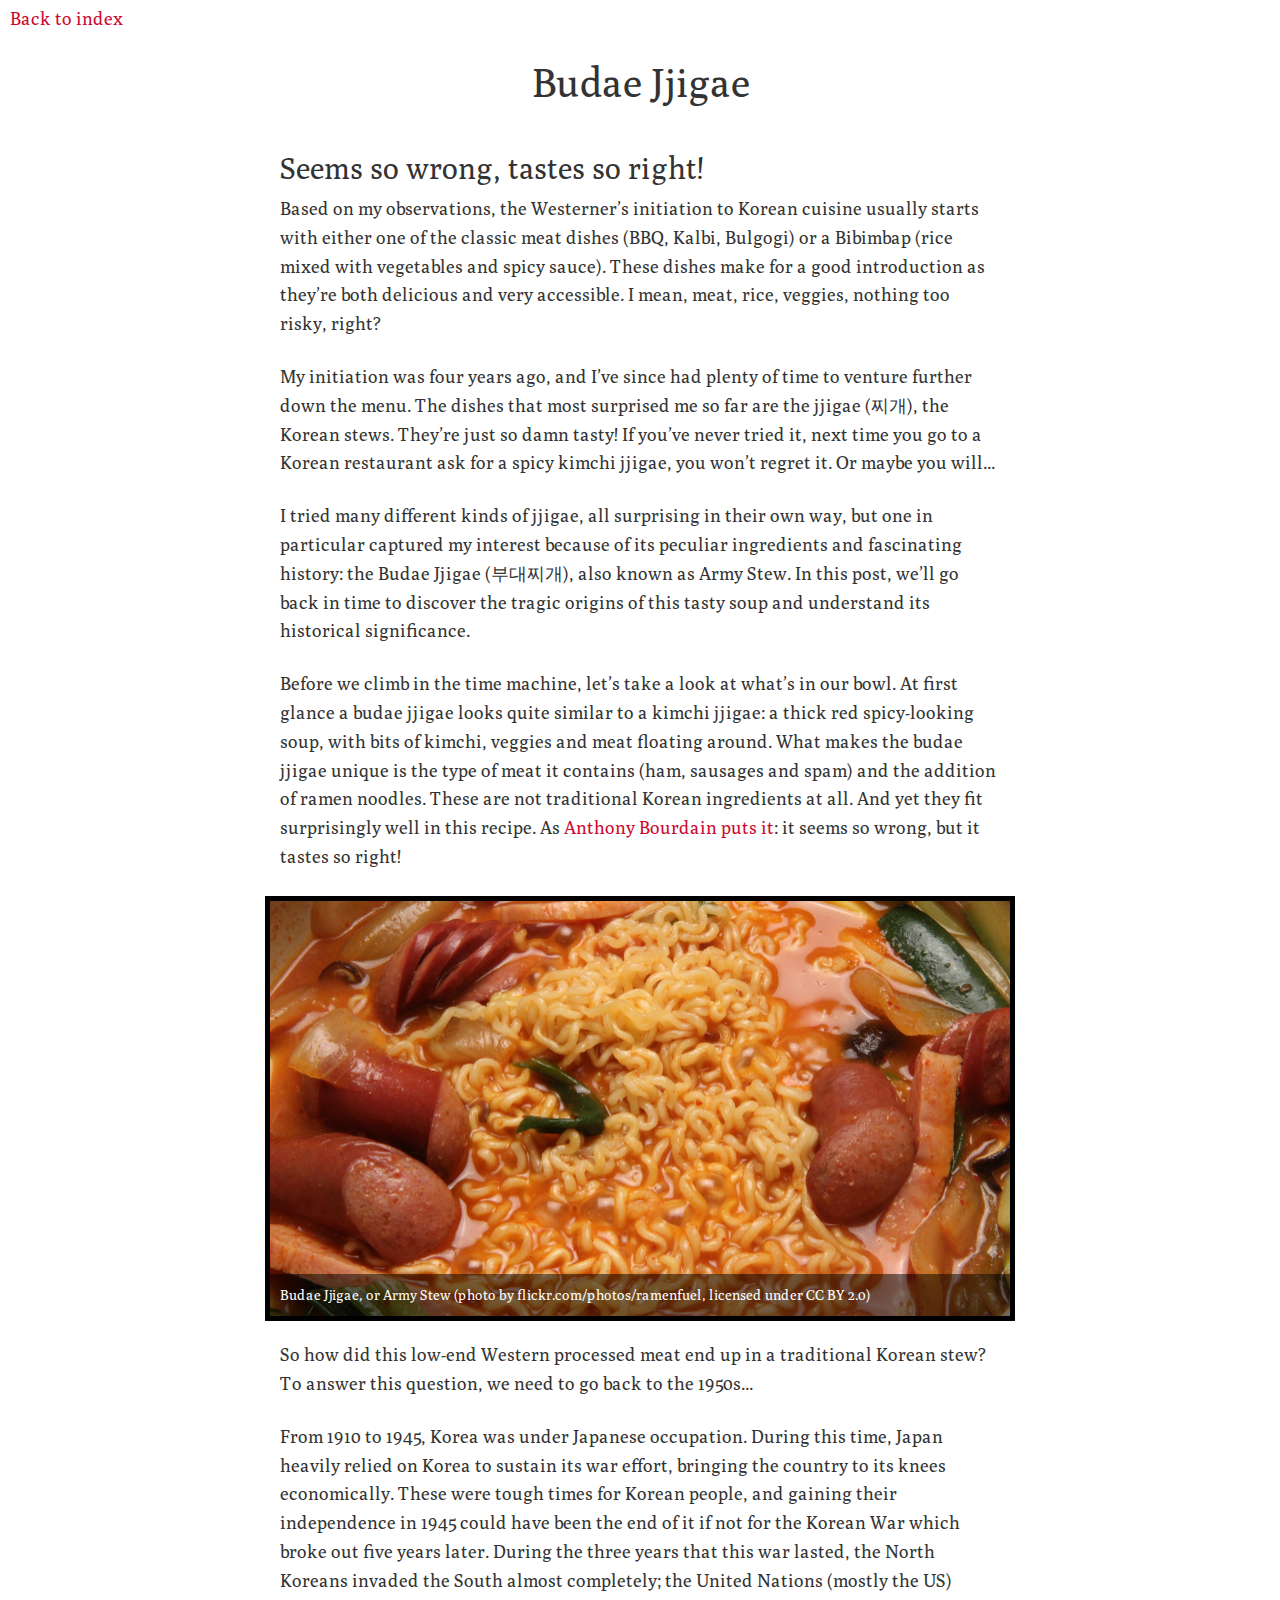
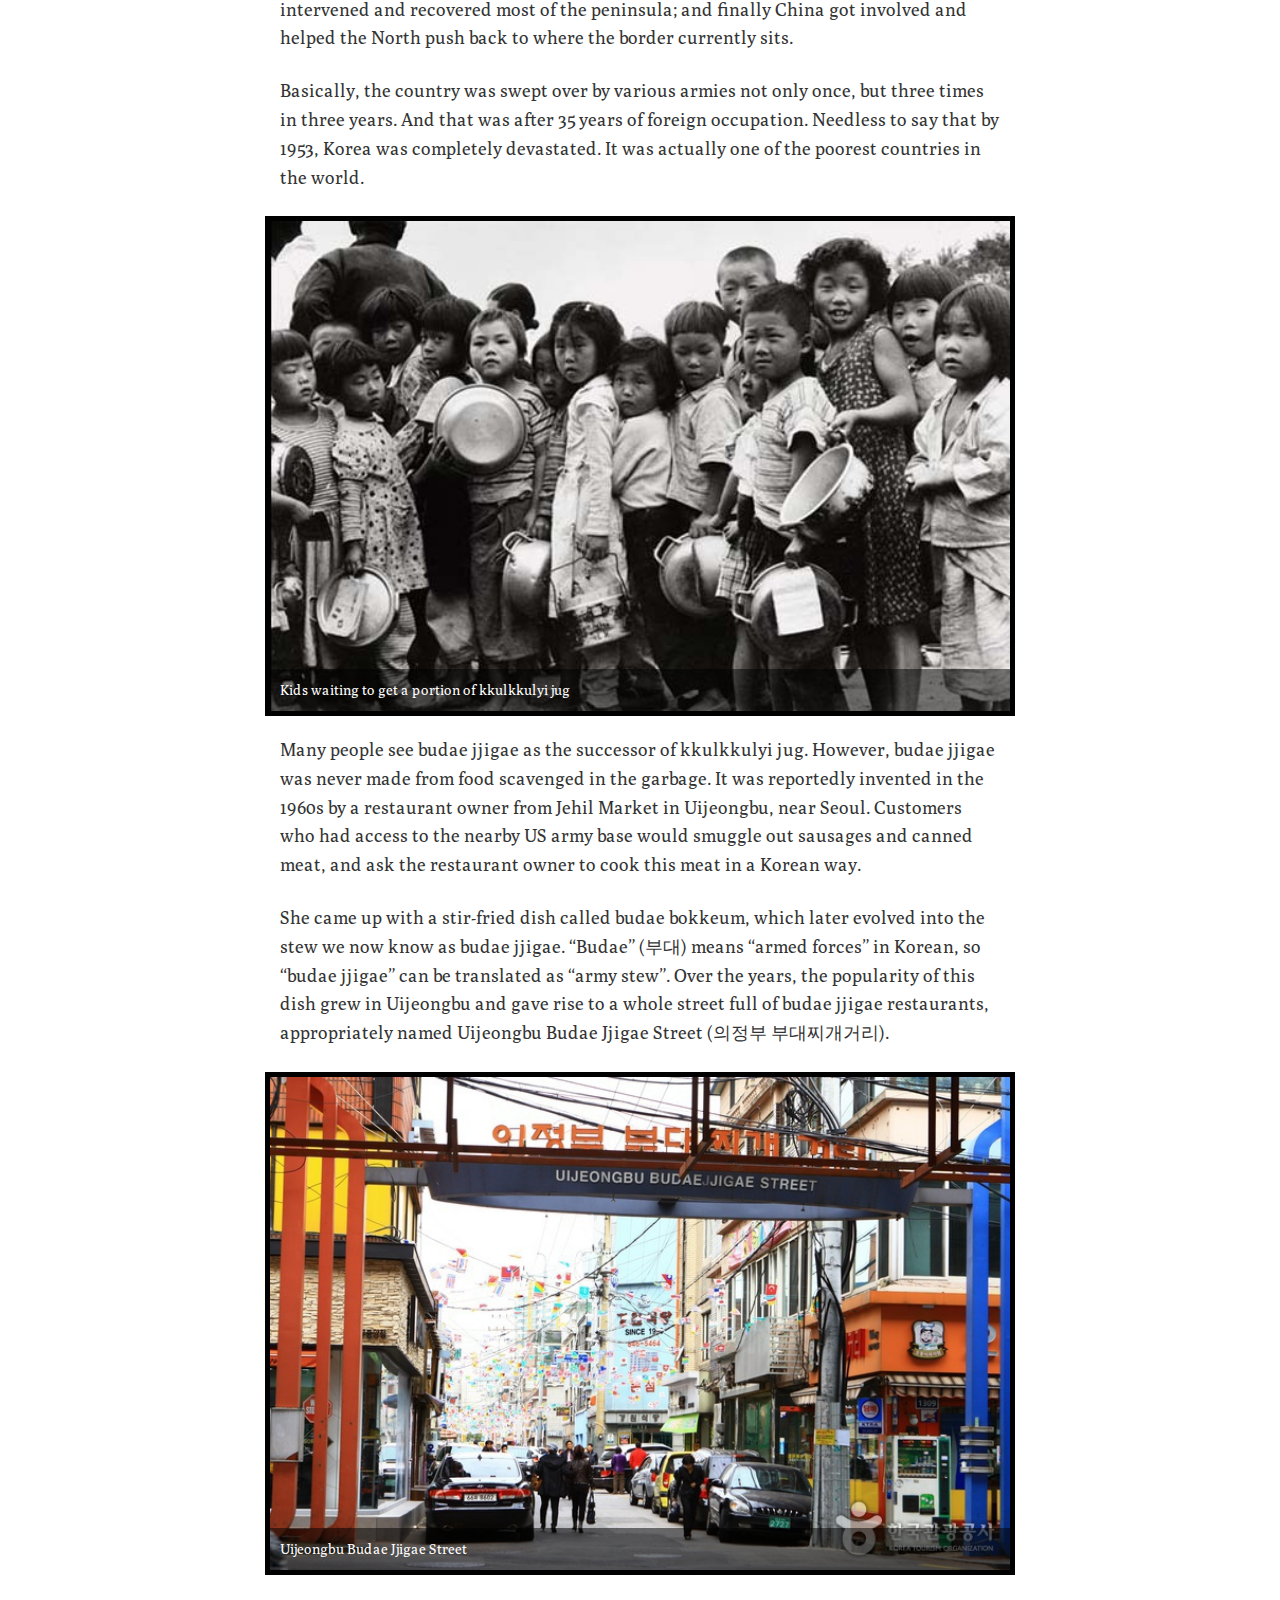
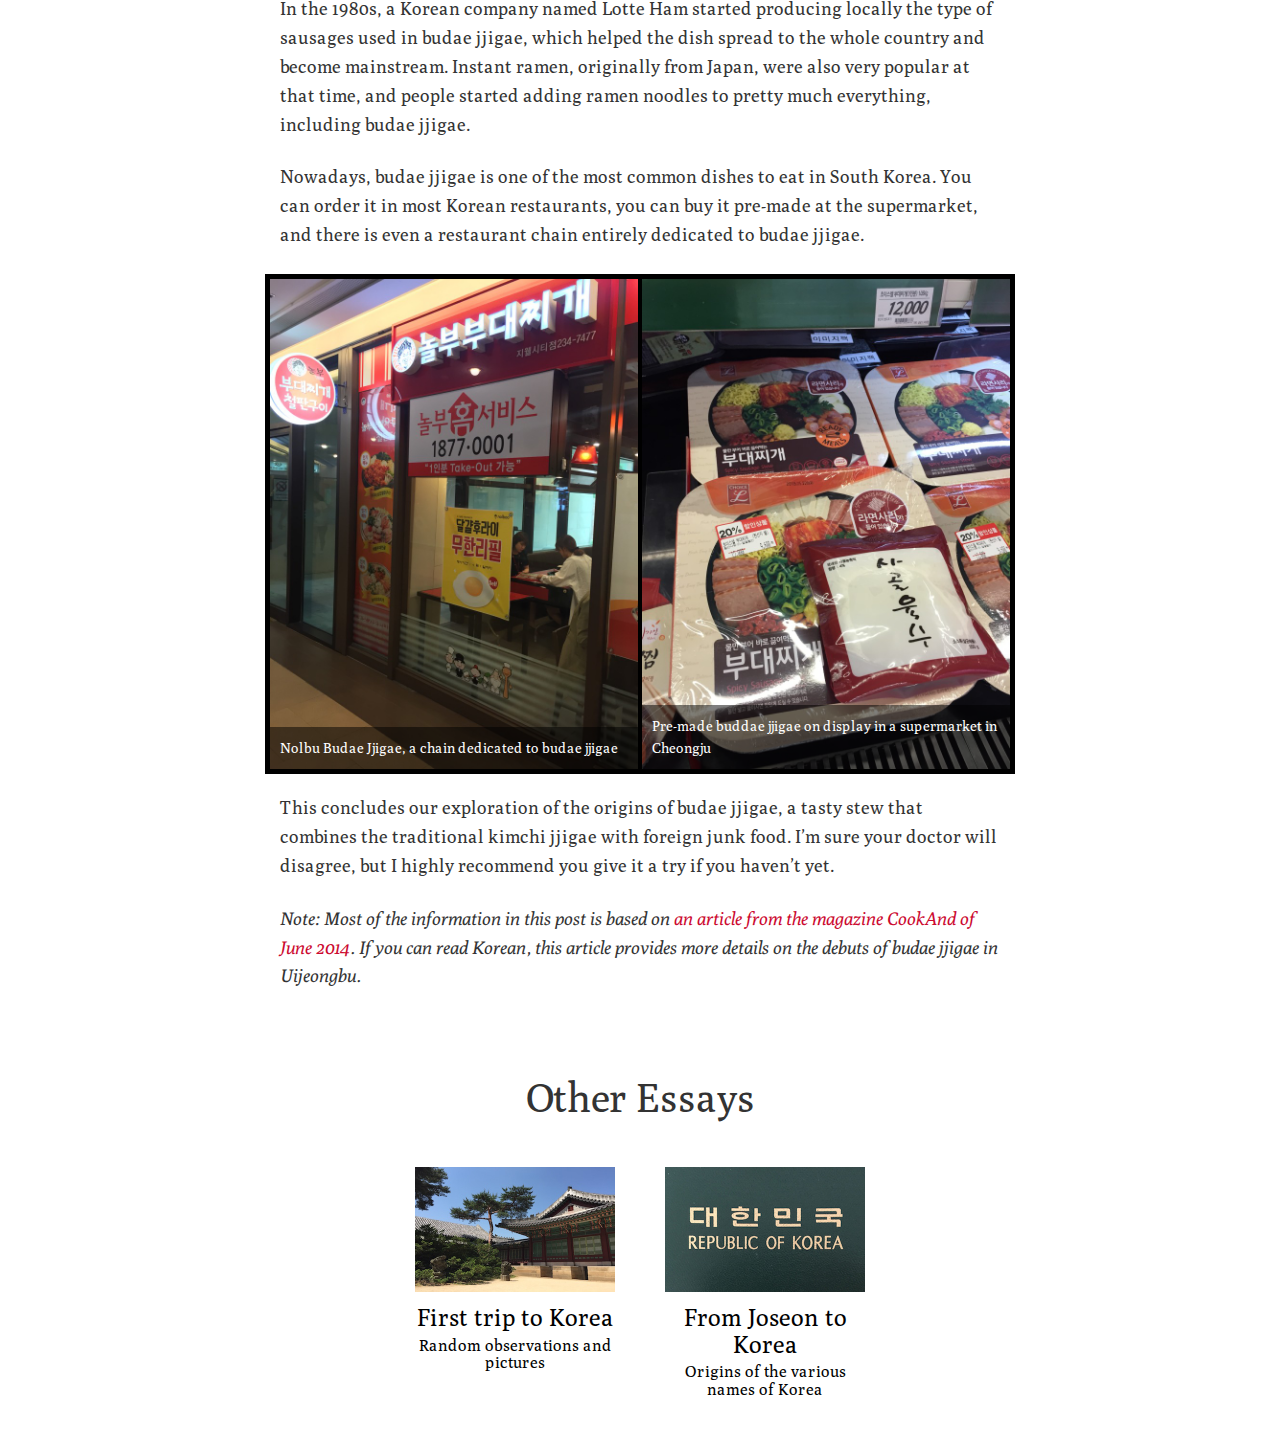
==== budae-jjigae.html @ e50140e3 "Generate website (auto)" ====
<!DOCTYPE html>
<html lang="en">
    <head>
        <meta charset="utf-8">
        <title>Kimchi & Cheese</title>
        
    
            <link rel="stylesheet" href="https://fonts.googleapis.com/css?family=Poly">
            <link rel="stylesheet" href="https://maxcdn.bootstrapcdn.com/bootstrap/3.3.5/css/bootstrap.min.css">
            <link rel="stylesheet" href="css/base.css">
        
    <link rel="stylesheet" href="css/essay.css">

    </head>

    <body>
    <a href="index.html">Back to index</a>

    <article class="container">
        <hgroup>
            <h1>Budae Jjigae</h1>
            <h2>Seems so wrong, tastes so right!</h2>
        </hgroup>
        <p>Based on my observations, the Westerner’s initiation to Korean cuisine usually starts with either one of the classic meat dishes (BBQ, Kalbi, Bulgogi) or a Bibimbap (rice mixed with vegetables and spicy sauce). These dishes make for a good introduction as they’re both delicious and very accessible. I mean, meat, rice, veggies, nothing too risky, right?</p>
<p>My initiation was four years ago, and I’ve since had plenty of time to venture further down the menu. The dishes that most surprised me so far are the jjigae (찌개), the Korean stews. They’re just so damn tasty! If you’ve never tried it, next time you go to a Korean restaurant ask for a spicy kimchi jjigae, you won’t regret it. Or maybe you will...</p>
<p>I tried many different kinds of jjigae, all surprising in their own way, but one in particular captured my interest because of its peculiar ingredients and fascinating history: the Budae Jjigae (부대찌개), also known as Army Stew. In this post, we’ll go back in time to discover the tragic origins of this tasty soup and understand its historical significance.</p>
<p>Before we climb in the time machine, let’s take a look at what’s in our bowl. At first glance a budae jjigae looks quite similar to a kimchi jjigae: a thick red spicy-looking soup, with bits of kimchi, veggies and meat floating around. What makes the budae jjigae unique is the type of meat it contains (ham, sausages and spam) and the addition of ramen noodles. These are not traditional Korean ingredients at all. And yet they fit surprisingly well in this recipe. As <a href="http://www.cnn.com/2015/04/24/travel/bourdain-parts-unknown-korea-recipe">Anthony Bourdain puts it</a>: it seems so wrong, but it tastes so right!</p>
<div class="gallery">
    <div class="row">
        <div class="col-md-12 with-legend" legend="Budae Jjigae, or Army Stew (photo by flickr.com/photos/ramenfuel, licensed under CC BY 2.0)">
            <img src="images/budae-jjigae/budae-jjigae.jpg">
        </div>
    </div>
</div>

<p>So how did this low-end Western processed meat end up in a traditional Korean stew? To answer this question, we need to go back to the 1950s...</p>
<p>From 1910 to 1945, Korea was under Japanese occupation. During this time, Japan heavily relied on Korea to sustain its war effort, bringing the country to its knees economically. These were tough times for Korean people, and gaining their independence in 1945 could have been the end of it if not for the Korean War which broke out five years later. During the three years that this war lasted, the North Koreans invaded the South almost completely; the United Nations (mostly the US) intervened and recovered most of the peninsula; and finally China got involved and helped the North push back to where the border currently sits.</p>
<p>Basically, the country was swept over by various armies not only once, but three times in three years. And that was after 35 years of foreign occupation. Needless to say that by 1953, Korea was completely devastated. It was actually one of the poorest countries in the world.</p>
<div class="gallery">
    <div class="row">
        <div class="col-md-12 with-legend" legend="Kids waiting to get a portion of kkulkkulyi jug">
            <img src="images/budae-jjigae/kkulkkulyi-jug.jpg">
        </div>
    </div>
</div>

<p>Many people see budae jjigae as the successor of kkulkkulyi jug. However, budae jjigae was never made from food scavenged in the garbage. It was reportedly invented in the 1960s by a restaurant owner from Jehil Market in Uijeongbu, near Seoul. Customers who had access to the nearby US army base would smuggle out sausages and canned meat, and ask the restaurant owner to cook this meat in a Korean way.</p>
<p>She came up with a stir-fried dish called budae bokkeum, which later evolved into the stew we now know as budae jjigae. “Budae” (부대) means “armed forces” in Korean, so “budae jjigae” can be translated as “army stew”. Over the years, the popularity of this dish grew in Uijeongbu and gave rise to a whole street full of budae jjigae restaurants, appropriately named Uijeongbu Budae Jjigae Street (의정부 부대찌개거리).</p>
<div class="gallery">
    <div class="row">
        <div class="col-md-12 with-legend" legend="Uijeongbu Budae Jjigae Street">
            <img src="images/budae-jjigae/street.jpg">
        </div>
    </div>
</div>

<p>In the 1980s, a Korean company named Lotte Ham started producing locally the type of sausages used in budae jjigae, which helped the dish spread to the whole country and become mainstream. Instant ramen, originally from Japan, were also very popular at that time, and people started adding ramen noodles to pretty much everything, including budae jjigae.</p>
<p>Nowadays, budae jjigae is one of the most common dishes to eat in South Korea. You can order it in most Korean restaurants, you can buy it pre-made at the supermarket, and there is even a restaurant chain entirely dedicated to budae jjigae.</p>
<div class="gallery">
    <div class="row">
        <div class="col-md-6 with-legend" legend="Nolbu Budae Jjigae, a chain dedicated to budae jjigae">
            <img src="images/budae-jjigae/nolbu.jpg">
        </div>
        <div class="col-md-6 with-legend" legend="Pre-made buddae jjigae on display in a supermarket in Cheongju">
            <img src="images/budae-jjigae/supermarket.jpg">
        </div>
    </div>
</div>

<p>This concludes our exploration of the origins of budae jjigae, a tasty stew that combines the traditional kimchi jjigae with foreign junk food. I’m sure your doctor will disagree, but I highly recommend you give it a try if you haven’t yet.</p>
<p><em>Note: Most of the information in this post is based on <a href="http://m.navercast.naver.com/mobile_magazine_contents.nhn?rid=1350&amp;contents_id=57346">an article from the magazine CookAnd of June 2014</a>. If you can read Korean, this article provides more details on the debuts of budae jjigae in Uijeongbu.</em></p>
    </article>

    <nav class="container">
        <h1>Other Essays</h1>
        <ul>
            
                <li>
                    <a href="first-trip-to-korea.html">
                        <img src="images/first-trip-to-korea.jpg" alt="First trip to Korea">
                        <hgroup>
                            <h2>First trip to Korea</h2>
                            <h3>Random observations and pictures</h3>
                        </hgroup>
                    </a>
                </li>
            
                <li>
                    <a href="from-joseon-to-korea.html">
                        <img src="images/from-joseon-to-korea.jpg" alt="From Joseon to Korea">
                        <hgroup>
                            <h2>From Joseon to Korea</h2>
                            <h3>Origins of the various names of Korea</h3>
                        </hgroup>
                    </a>
                </li>
            
        </ul>
    </nav>
</body>
</html>
---- css/base.css ----
@media (min-width: 768px) {
    .container {
        width: 750px;
    }
}

body {
    font-family: 'Poly', serif;
    font-size: 18px;
    line-height: 1.6;
    padding-top: 40px;
    padding-bottom: 40px;
}

body > a {
    position: absolute;
    top: 5px;
    left: 10px;
}

a:link, a:visited {
    color: #CC092F;
}

a:hover, a:active {
    color: black;
}

a:link, a:hover, a:active, a:visited {
    text-decoration: none;
}
---- css/essay.css ----
p {
    margin-bottom: 24px;
}

h1 {
    text-align: center;
    font-size: 40px;
    margin-bottom: 48px;
}

nav a:link, nav a:visited {
    color: black;
}

nav a:hover, nav a:active {
    color: #CC092F;
}

nav {
    margin-top: 40px;
}

nav ul {
    display: table;
    margin: auto;
    padding: 0;
}

nav li {
    display: table-cell;
    width: 250px;
    list-style-type: none;
    margin-top: 24px;
    margin-bottom: 24px;
    padding-left: 8px;
    padding-right: 8px;
}

nav a {
    color: black;
}

nav img {
    display: block;
    width: 200px;
    height: 125px;
    margin: auto;
}

nav hgroup {
    width: 200px;
    margin: auto;
    text-align: center;
}

nav h2 {
    font-size: 24px;
    margin: 0;
    margin-top: 12px;
    margin-bottom: 6px;
}

nav h3 {
    font-size: 16px;
    margin: 0;
}

article img {
    width: 100%;
}

.gallery {
    margin-bottom: 20px;
}

.gallery .row {
    border: 5px solid black;
}

.gallery .row + .row {
    border-top: 0;
}

.gallery .col-md-6:first-child {
    border-right: 2.5px solid black;
}

.gallery .col-md-6:last-child {
    border-left: 2.5px solid black;
}

.gallery .col-md-6, .col-md-12 {
    padding: 0px;
}

.gallery .with-legend {
    display: inline;
    position: relative;
    float: left;
}

.gallery .with-legend:after {
    width: 100%;
    position: absolute;
    left: 0;
    bottom: 0;
    padding: 10px;
    background: rgba(0, 0, 0, 0.5);
    z-index: 98;
    content: attr(legend);
    color: white;
    font-size: 14px;
}
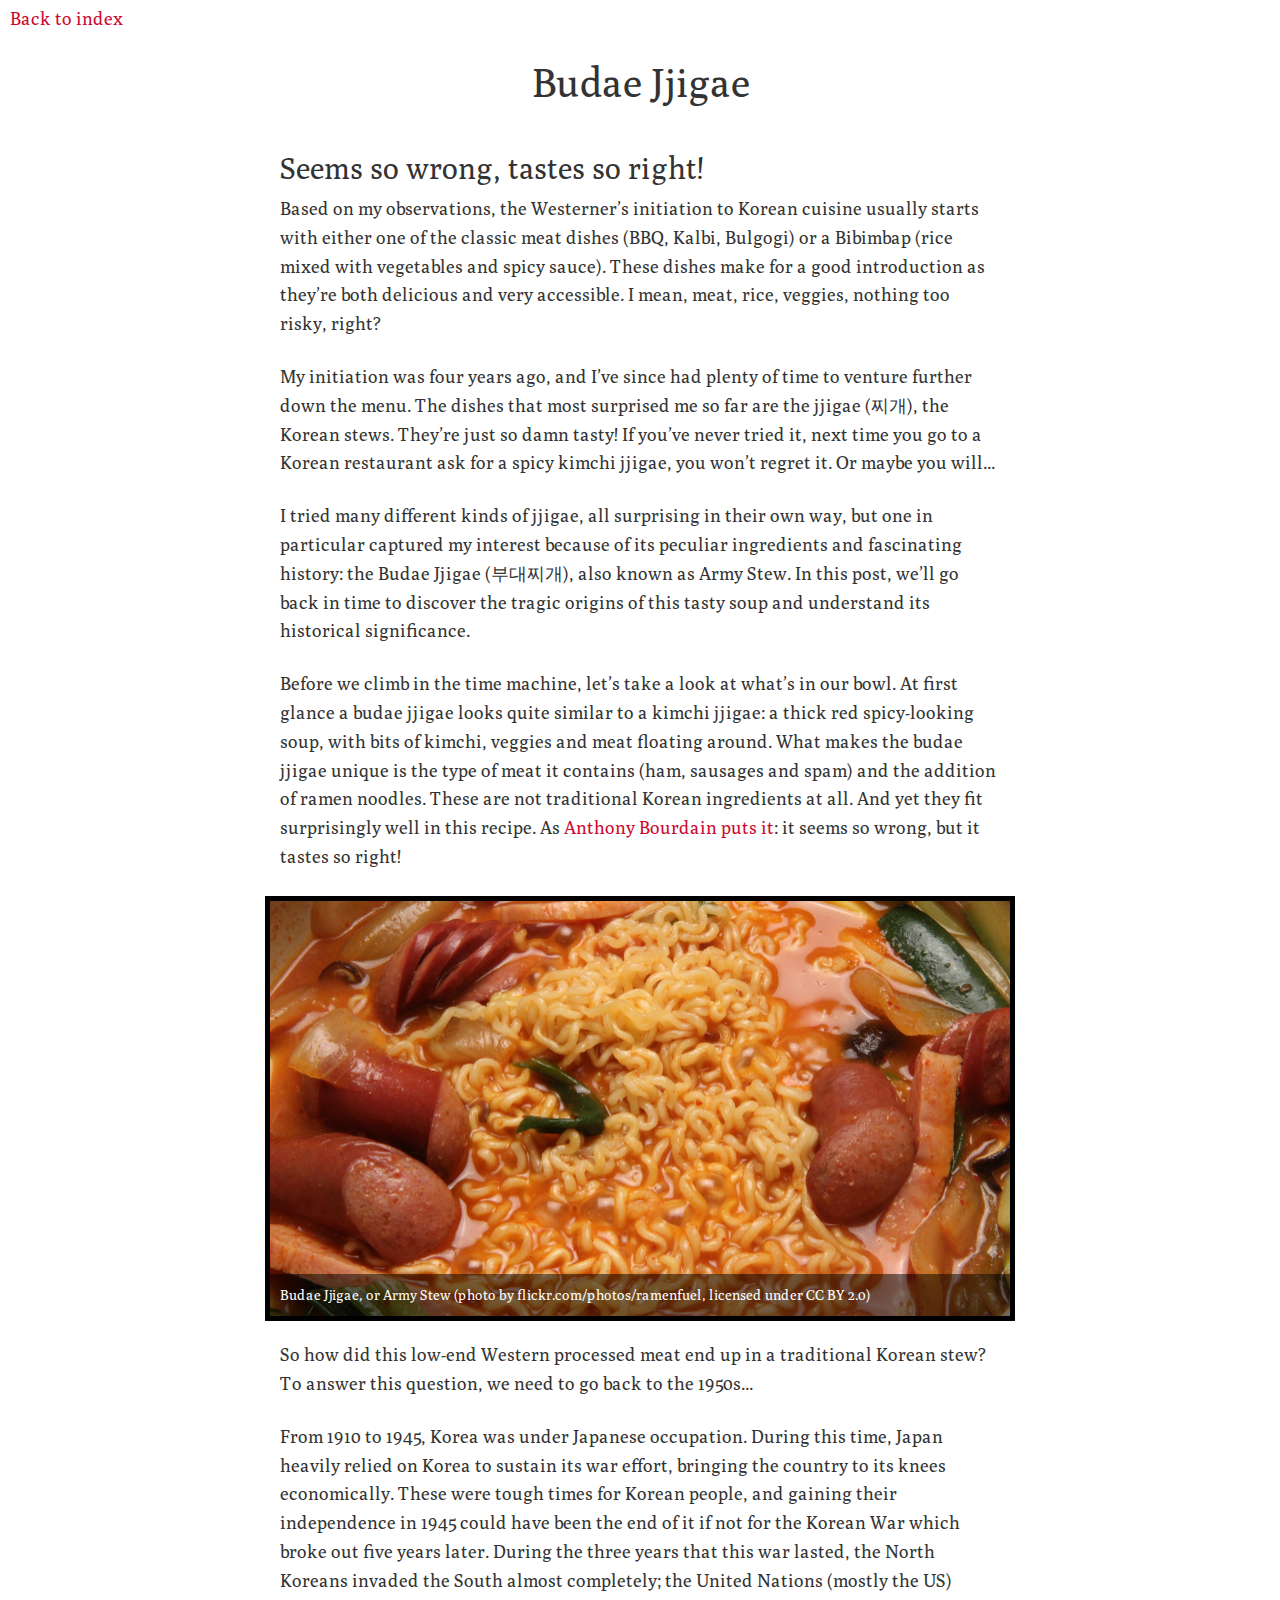
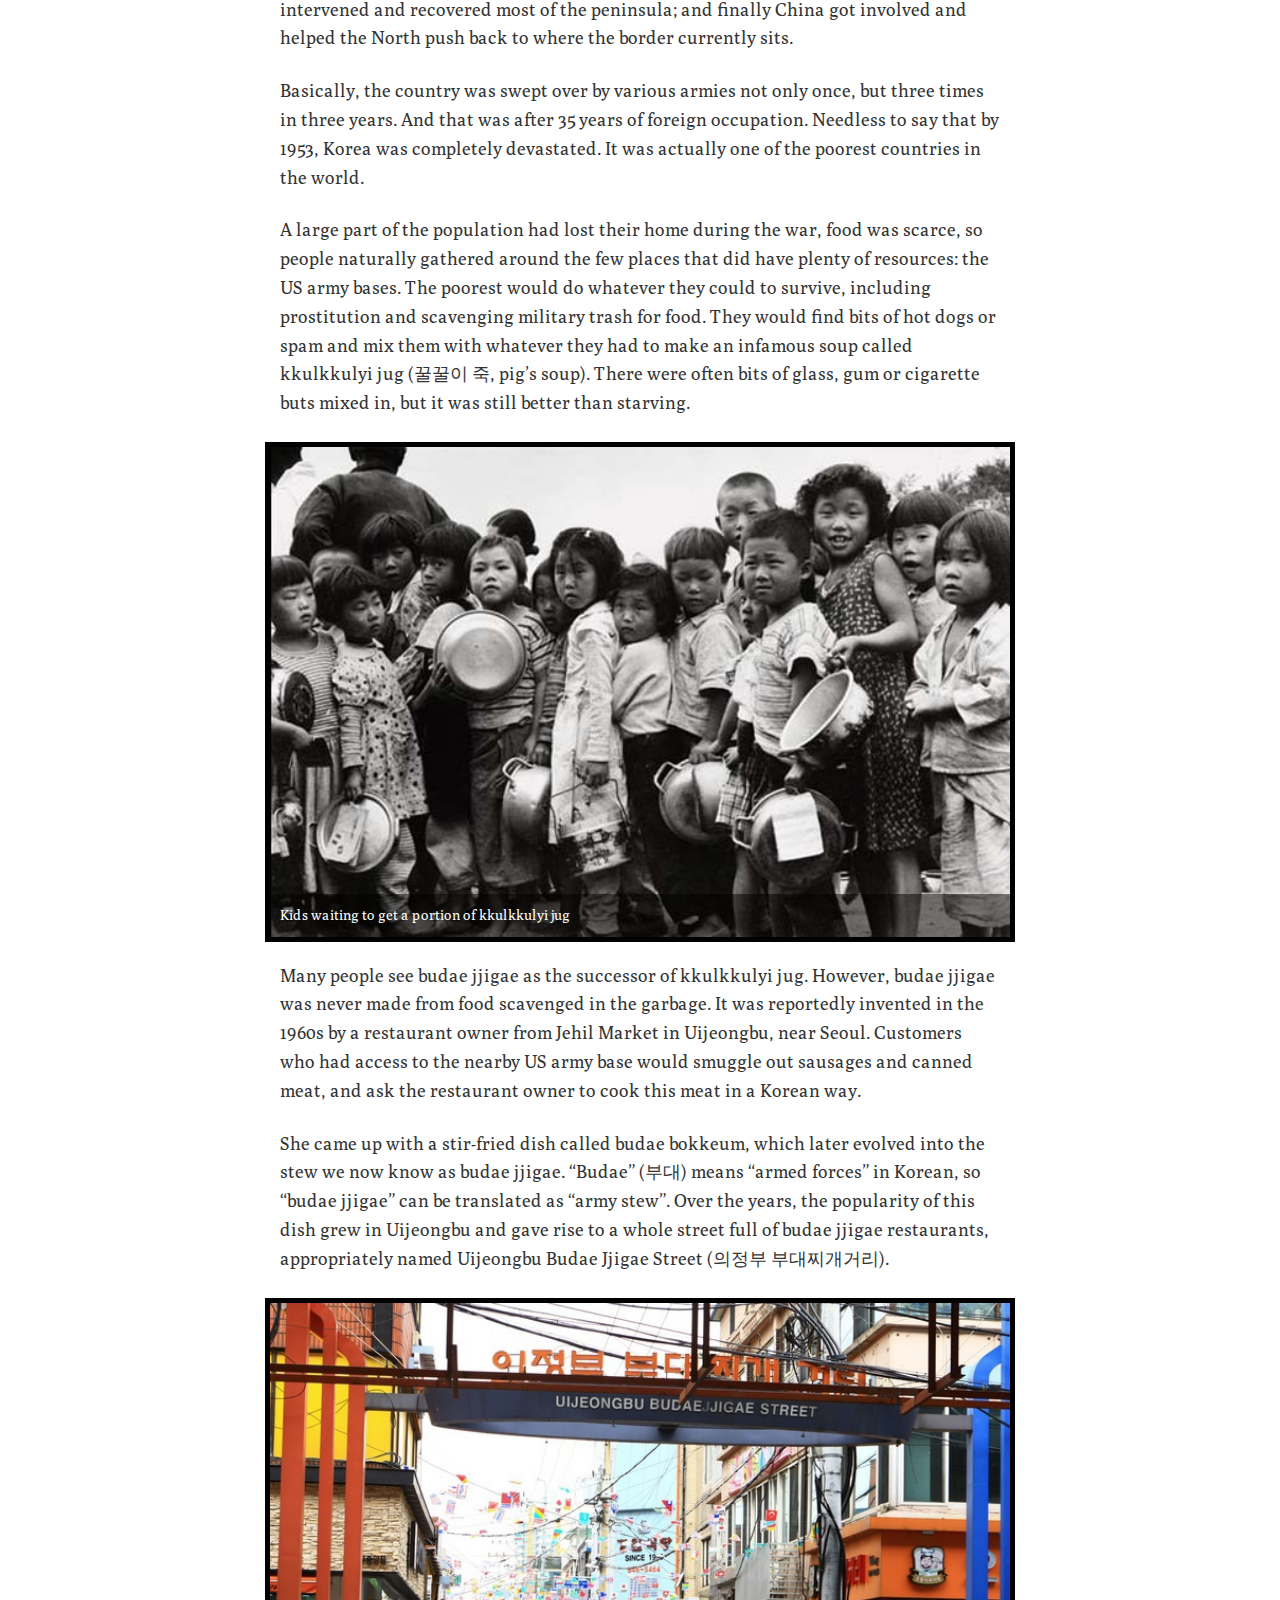
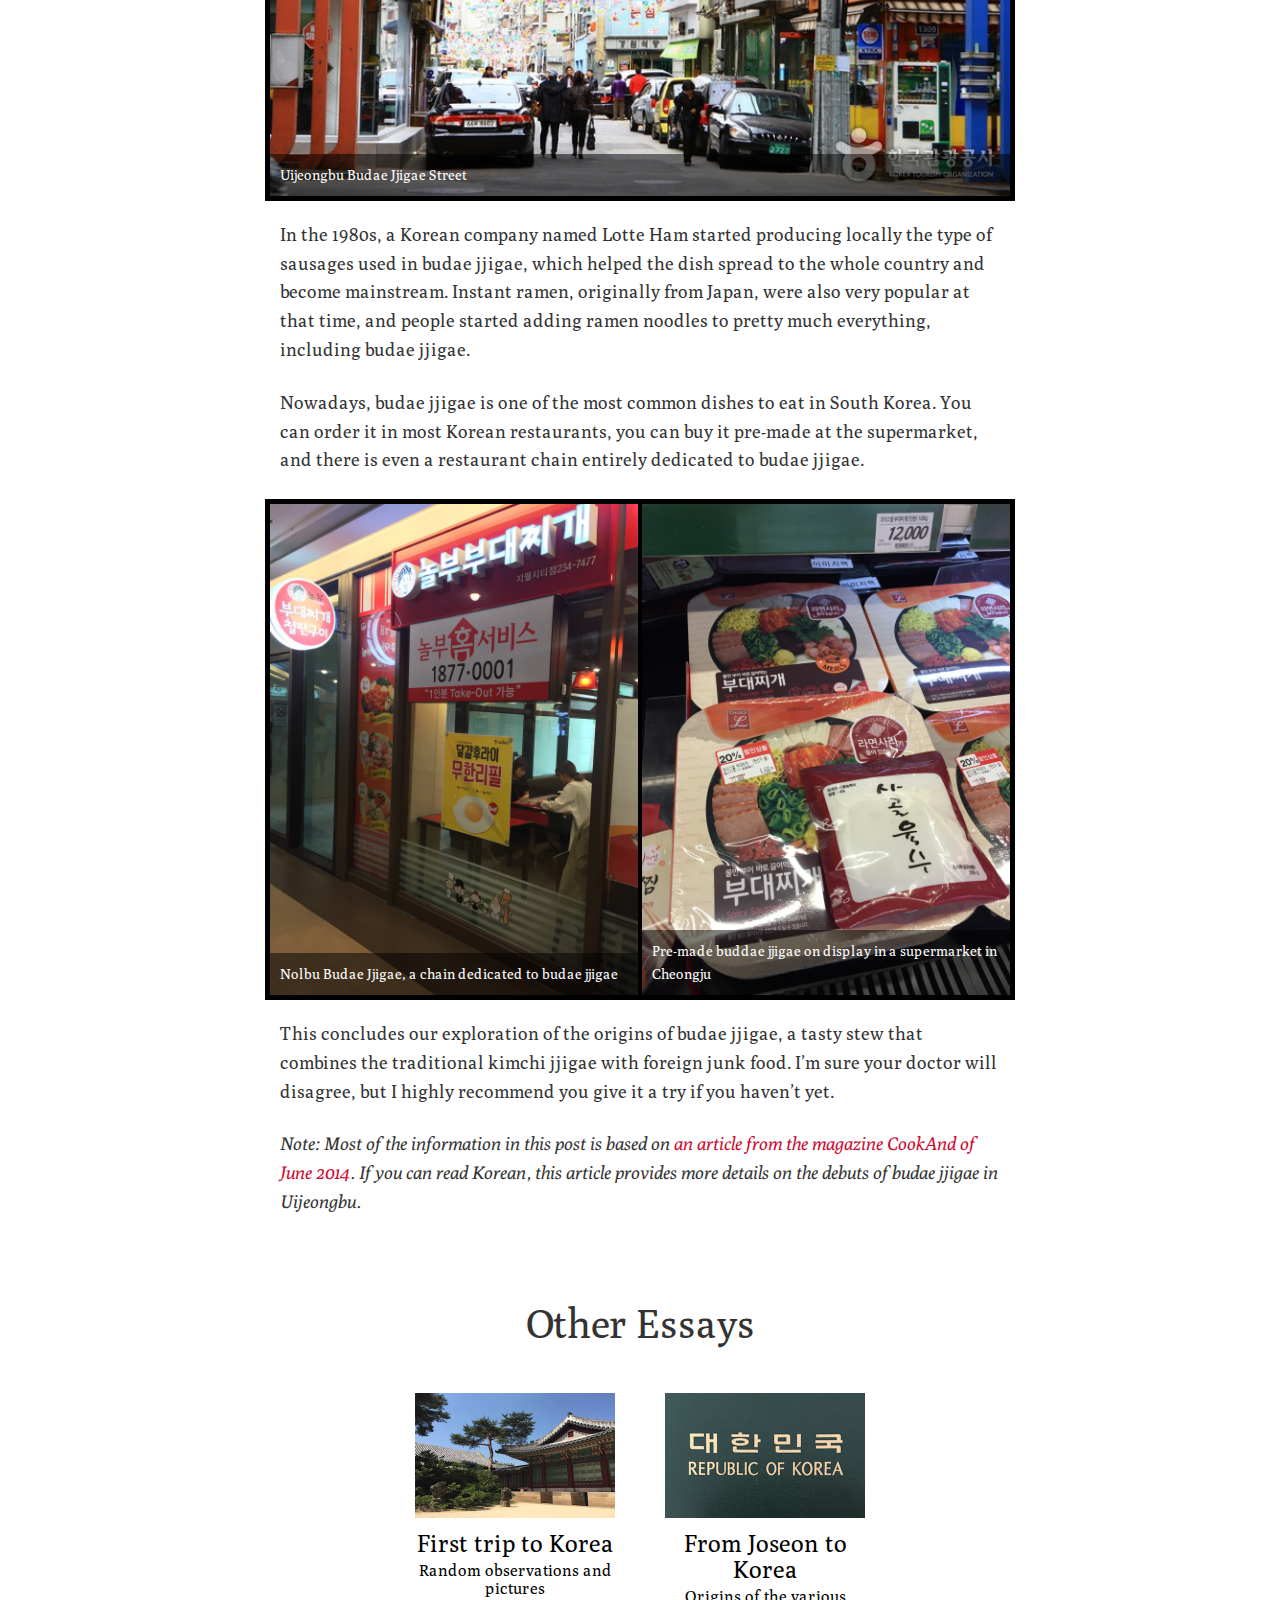
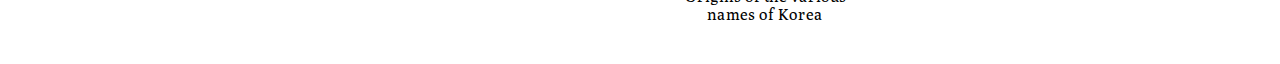
==== commit b47a5d45: "Generate website (auto)" ====
--- a/budae-jjigae.html
+++ b/budae-jjigae.html
@@ -36,6 +36,7 @@
 <p>So how did this low-end Western processed meat end up in a traditional Korean stew? To answer this question, we need to go back to the 1950s...</p>
 <p>From 1910 to 1945, Korea was under Japanese occupation. During this time, Japan heavily relied on Korea to sustain its war effort, bringing the country to its knees economically. These were tough times for Korean people, and gaining their independence in 1945 could have been the end of it if not for the Korean War which broke out five years later. During the three years that this war lasted, the North Koreans invaded the South almost completely; the United Nations (mostly the US) intervened and recovered most of the peninsula; and finally China got involved and helped the North push back to where the border currently sits.</p>
 <p>Basically, the country was swept over by various armies not only once, but three times in three years. And that was after 35 years of foreign occupation. Needless to say that by 1953, Korea was completely devastated. It was actually one of the poorest countries in the world.</p>
+<p>A large part of the population had lost their home during the war, food was scarce, so people naturally gathered around the few places that did have plenty of resources: the US army bases. The poorest would do whatever they could to survive, including prostitution and scavenging military trash for food. They would find bits of hot dogs or spam and mix them with whatever they had to make an infamous soup called kkulkkulyi jug (꿀꿀이 죽, pig’s soup). There were often bits of glass, gum or cigarette buts mixed in, but it was still better than starving.</p>
 <div class="gallery">
     <div class="row">
         <div class="col-md-12 with-legend" legend="Kids waiting to get a portion of kkulkkulyi jug">
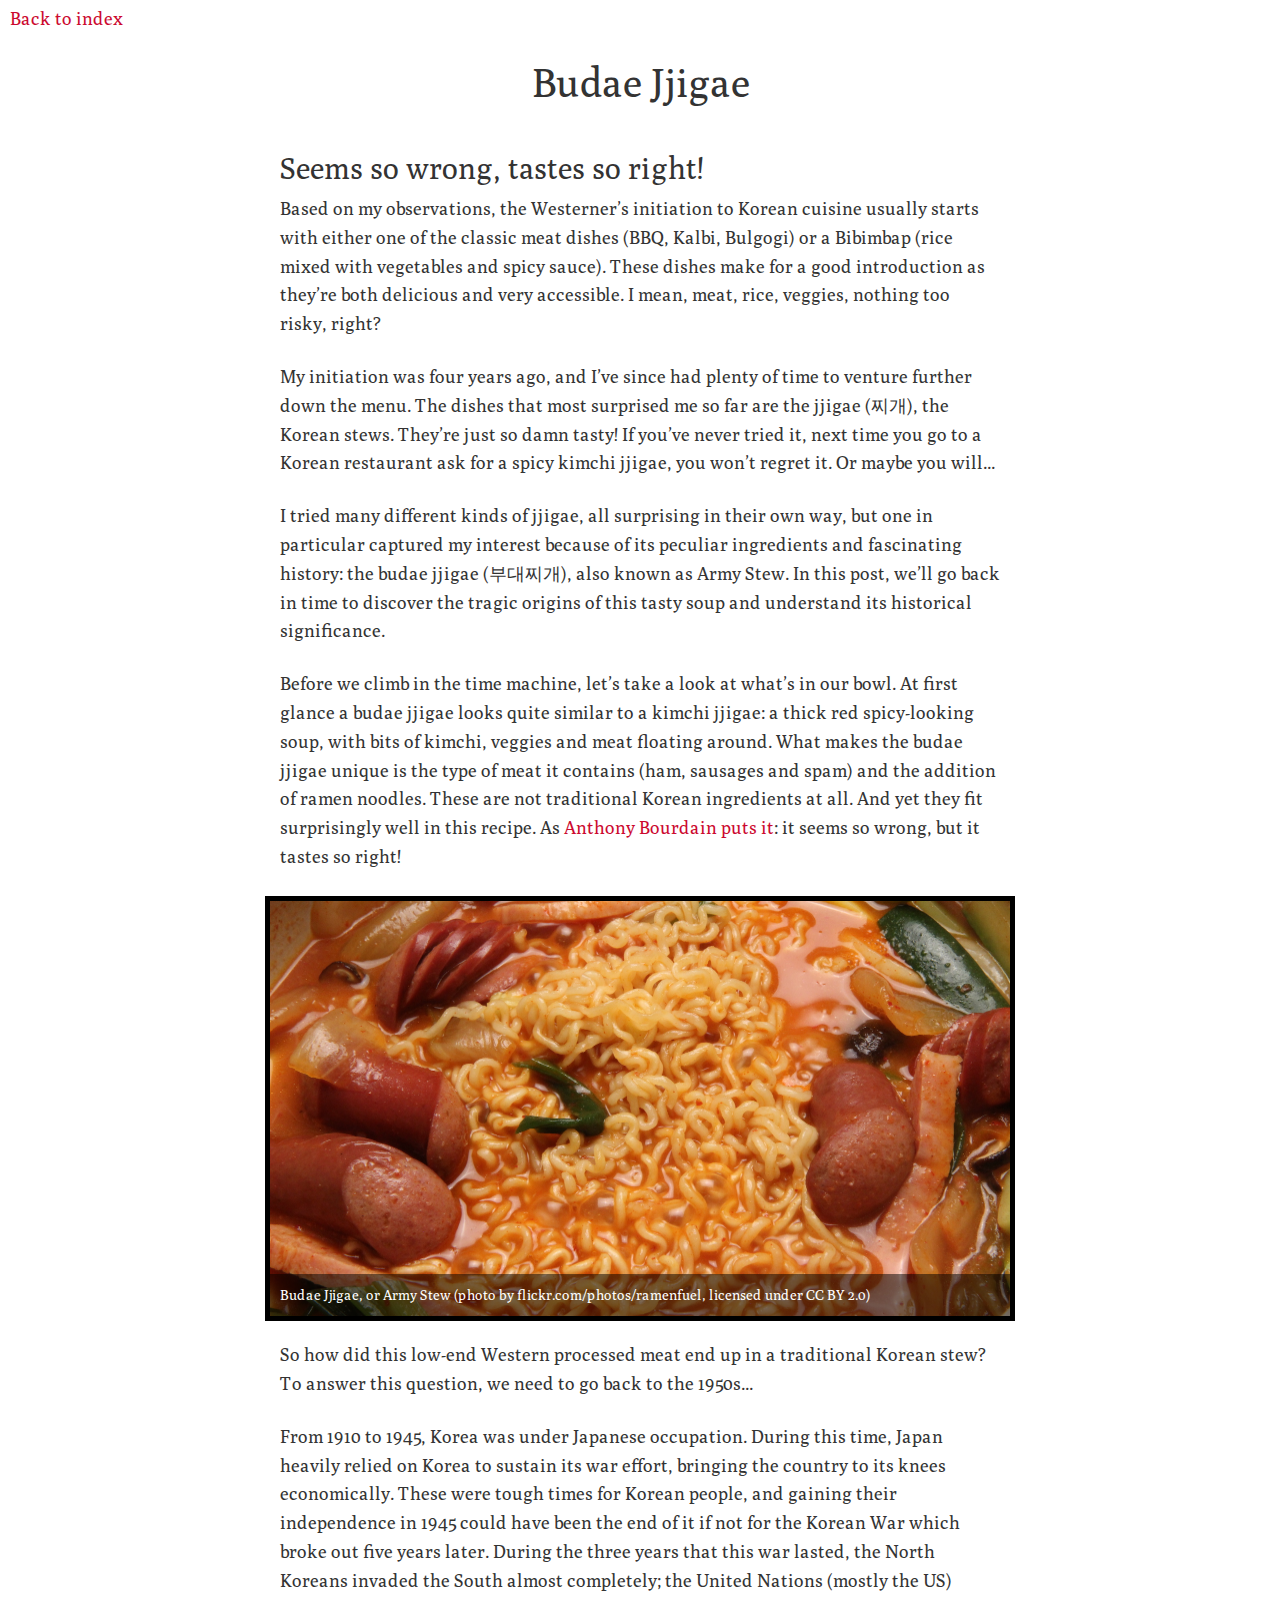
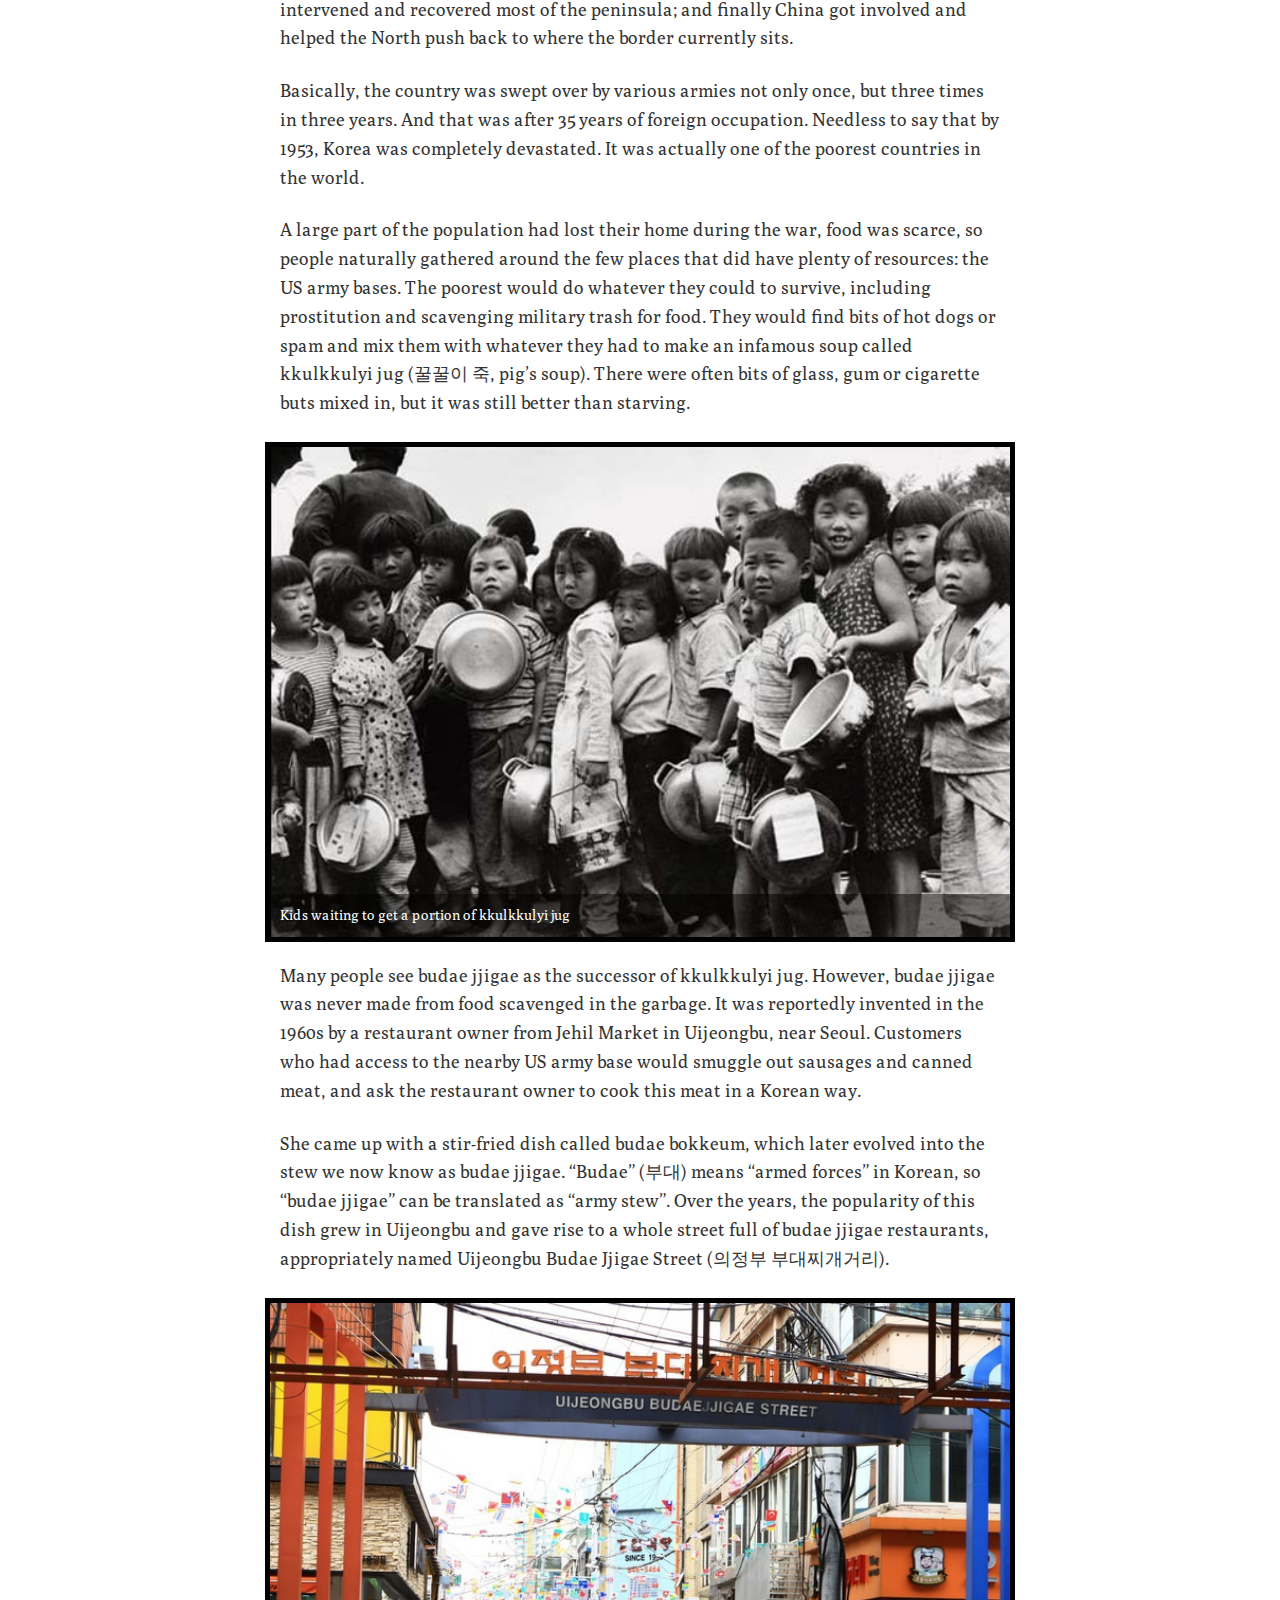
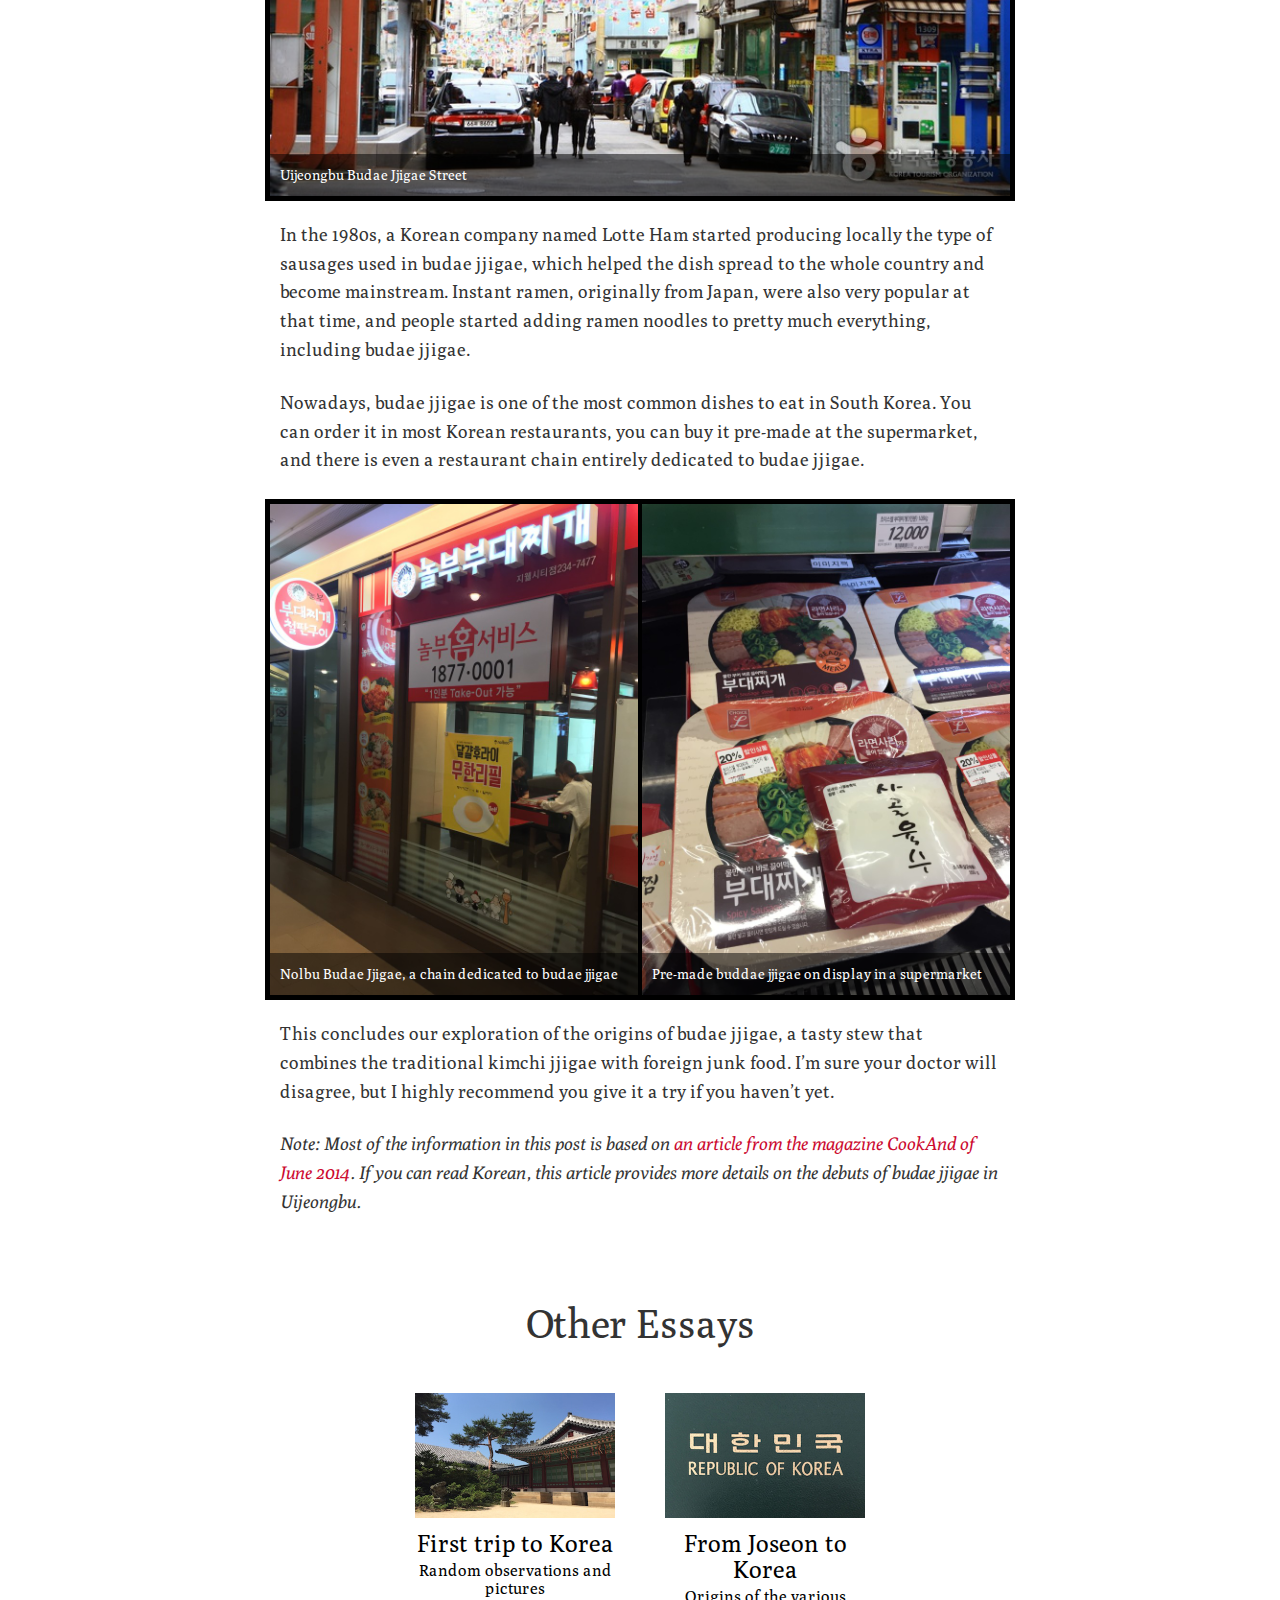
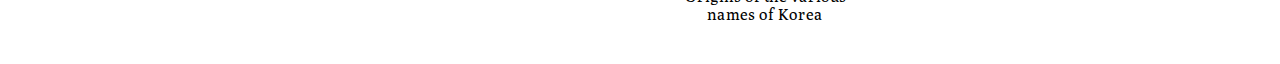
==== commit 7e3cb65c: "Generate website (auto)" ====
--- a/budae-jjigae.html
+++ b/budae-jjigae.html
@@ -23,7 +23,7 @@
         </hgroup>
         <p>Based on my observations, the Westerner’s initiation to Korean cuisine usually starts with either one of the classic meat dishes (BBQ, Kalbi, Bulgogi) or a Bibimbap (rice mixed with vegetables and spicy sauce). These dishes make for a good introduction as they’re both delicious and very accessible. I mean, meat, rice, veggies, nothing too risky, right?</p>
 <p>My initiation was four years ago, and I’ve since had plenty of time to venture further down the menu. The dishes that most surprised me so far are the jjigae (찌개), the Korean stews. They’re just so damn tasty! If you’ve never tried it, next time you go to a Korean restaurant ask for a spicy kimchi jjigae, you won’t regret it. Or maybe you will...</p>
-<p>I tried many different kinds of jjigae, all surprising in their own way, but one in particular captured my interest because of its peculiar ingredients and fascinating history: the Budae Jjigae (부대찌개), also known as Army Stew. In this post, we’ll go back in time to discover the tragic origins of this tasty soup and understand its historical significance.</p>
+<p>I tried many different kinds of jjigae, all surprising in their own way, but one in particular captured my interest because of its peculiar ingredients and fascinating history: the budae jjigae (부대찌개), also known as Army Stew. In this post, we’ll go back in time to discover the tragic origins of this tasty soup and understand its historical significance.</p>
 <p>Before we climb in the time machine, let’s take a look at what’s in our bowl. At first glance a budae jjigae looks quite similar to a kimchi jjigae: a thick red spicy-looking soup, with bits of kimchi, veggies and meat floating around. What makes the budae jjigae unique is the type of meat it contains (ham, sausages and spam) and the addition of ramen noodles. These are not traditional Korean ingredients at all. And yet they fit surprisingly well in this recipe. As <a href="http://www.cnn.com/2015/04/24/travel/bourdain-parts-unknown-korea-recipe">Anthony Bourdain puts it</a>: it seems so wrong, but it tastes so right!</p>
 <div class="gallery">
     <div class="row">
@@ -62,7 +62,7 @@
         <div class="col-md-6 with-legend" legend="Nolbu Budae Jjigae, a chain dedicated to budae jjigae">
             <img src="images/budae-jjigae/nolbu.jpg">
         </div>
-        <div class="col-md-6 with-legend" legend="Pre-made buddae jjigae on display in a supermarket in Cheongju">
+        <div class="col-md-6 with-legend" legend="Pre-made buddae jjigae on display in a supermarket">
             <img src="images/budae-jjigae/supermarket.jpg">
         </div>
     </div>
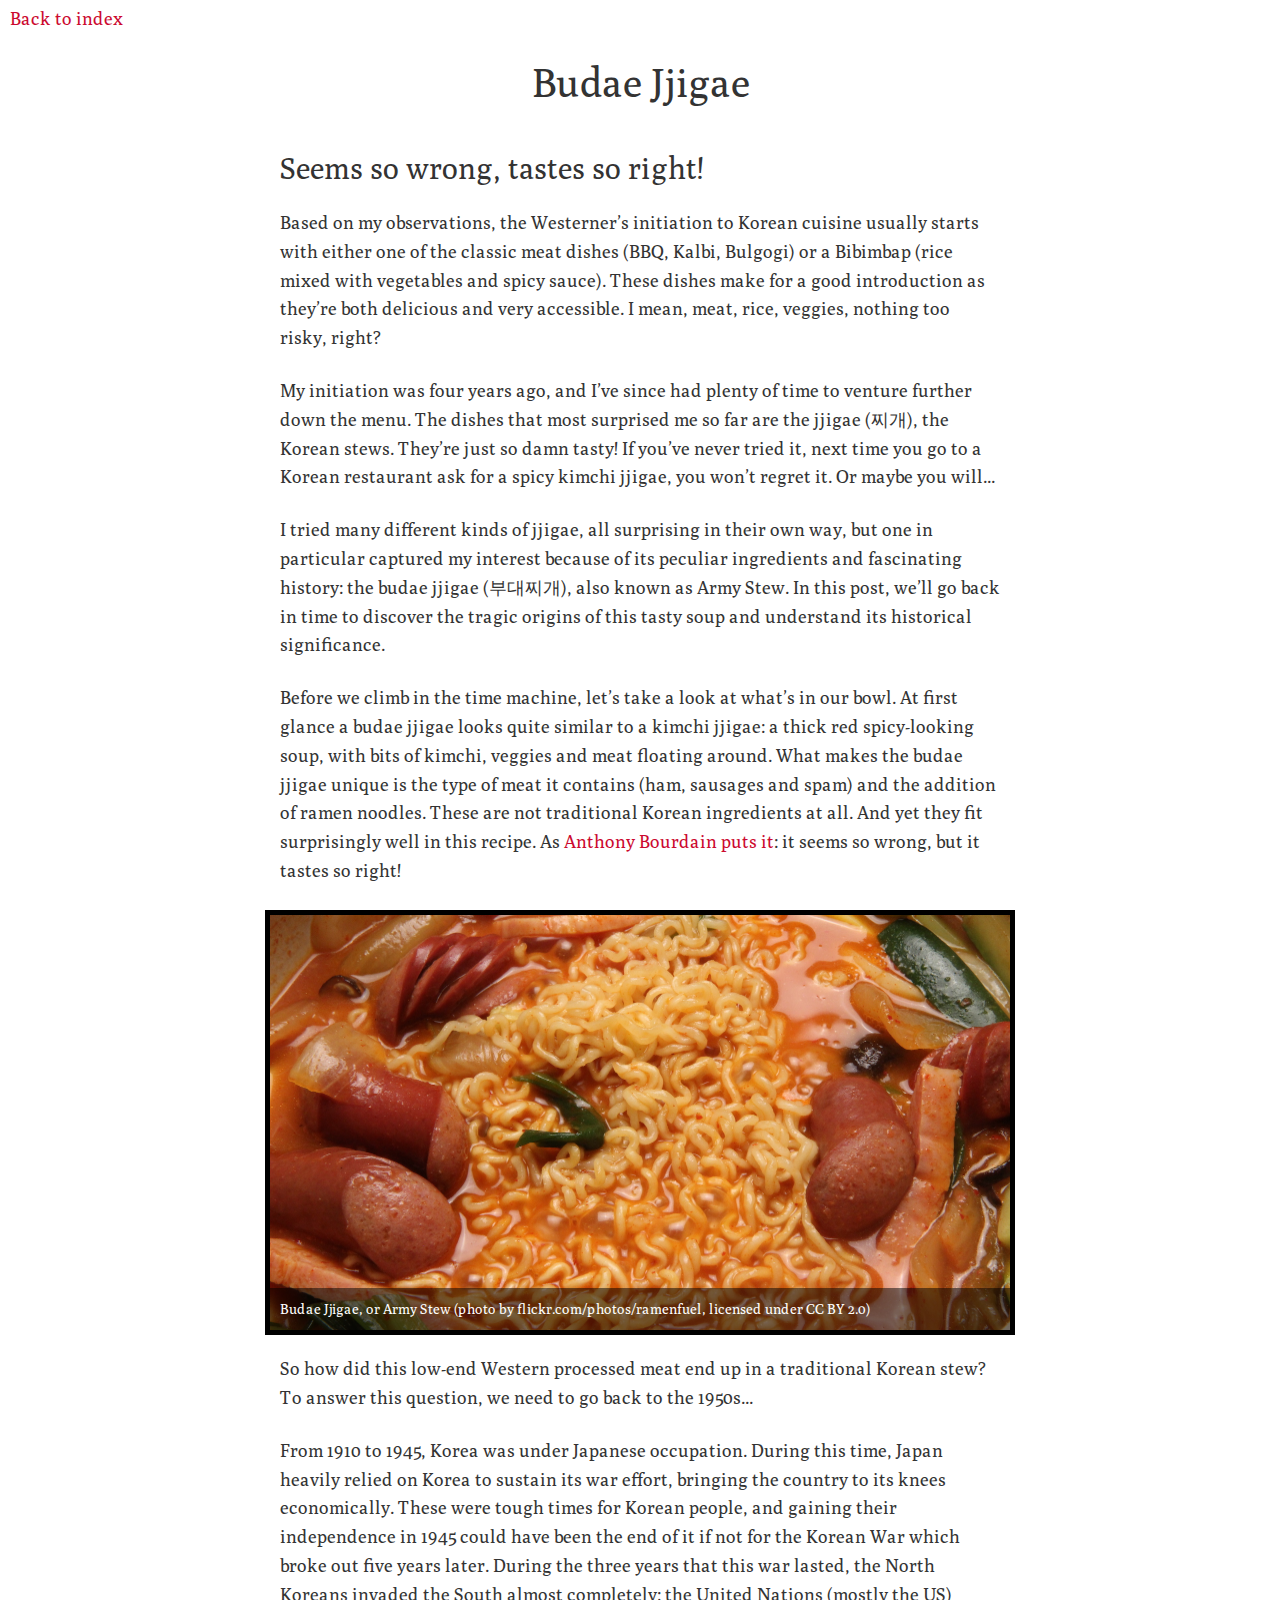
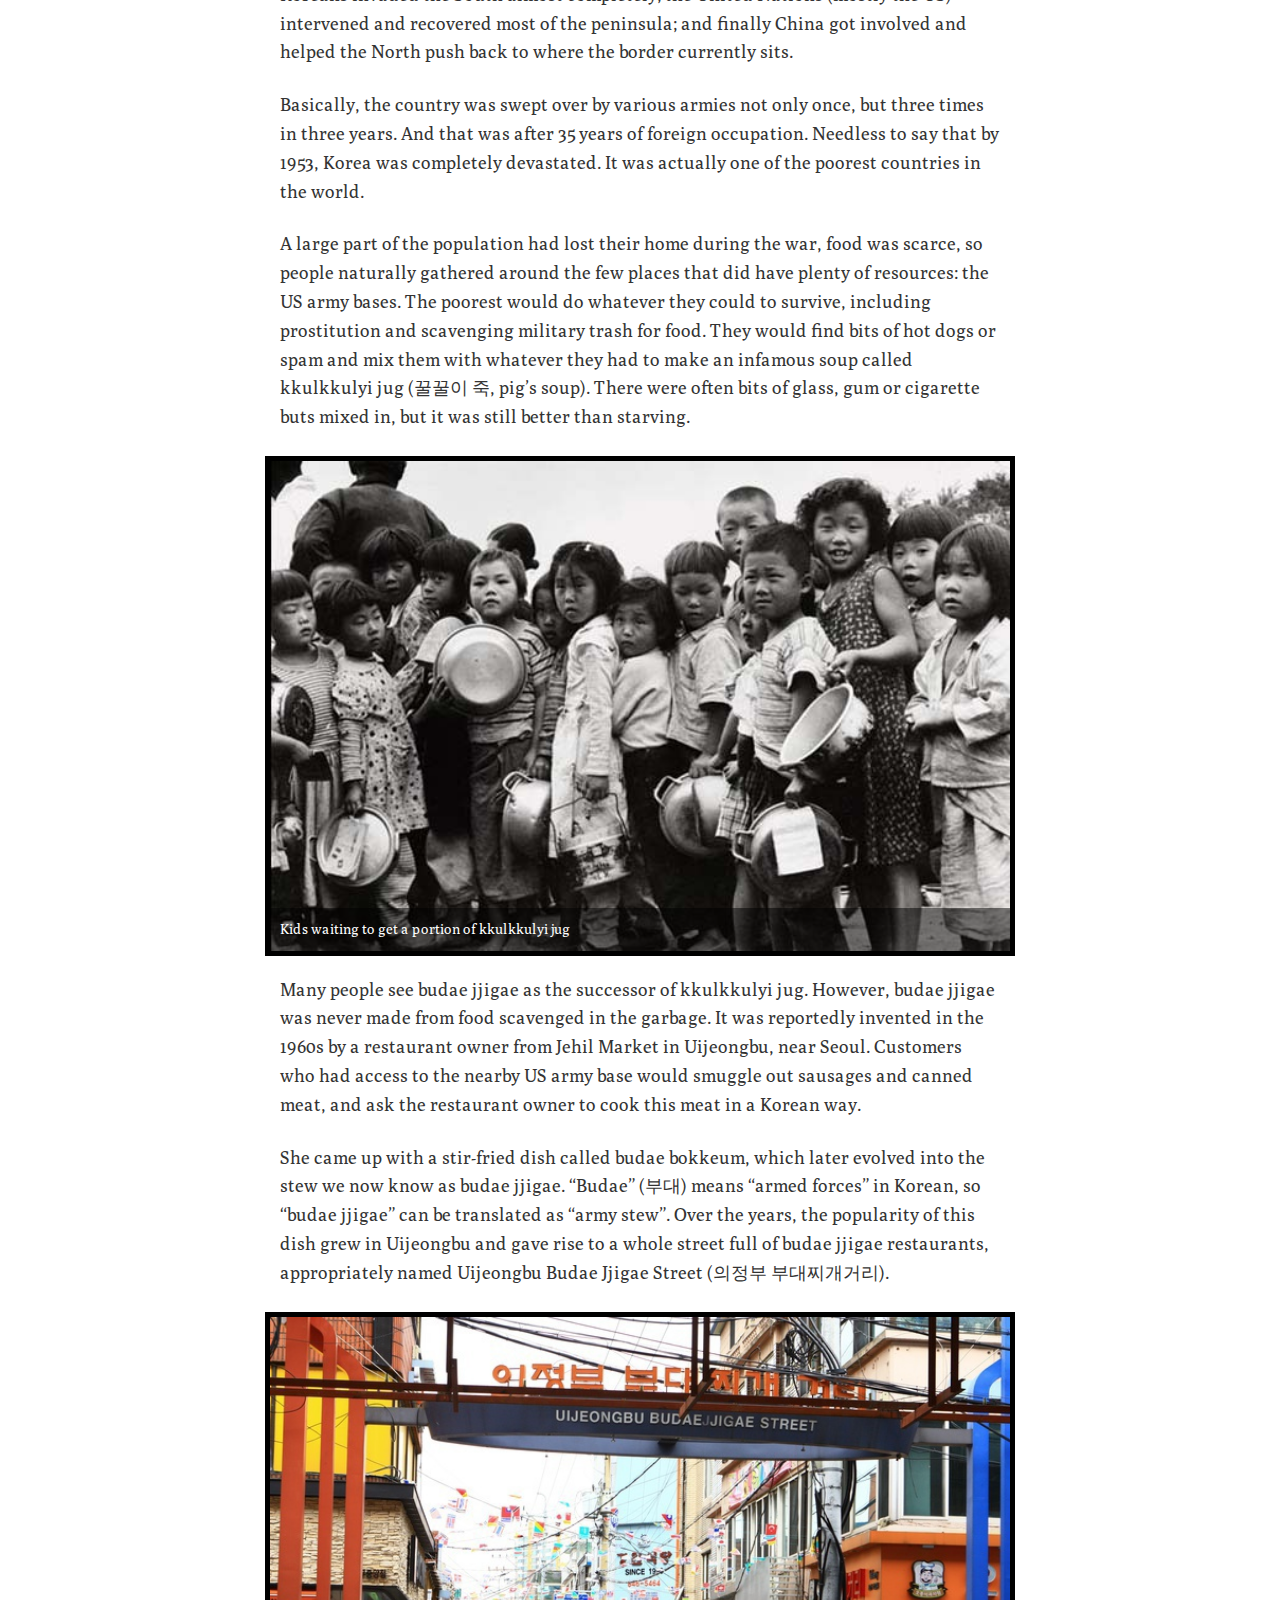
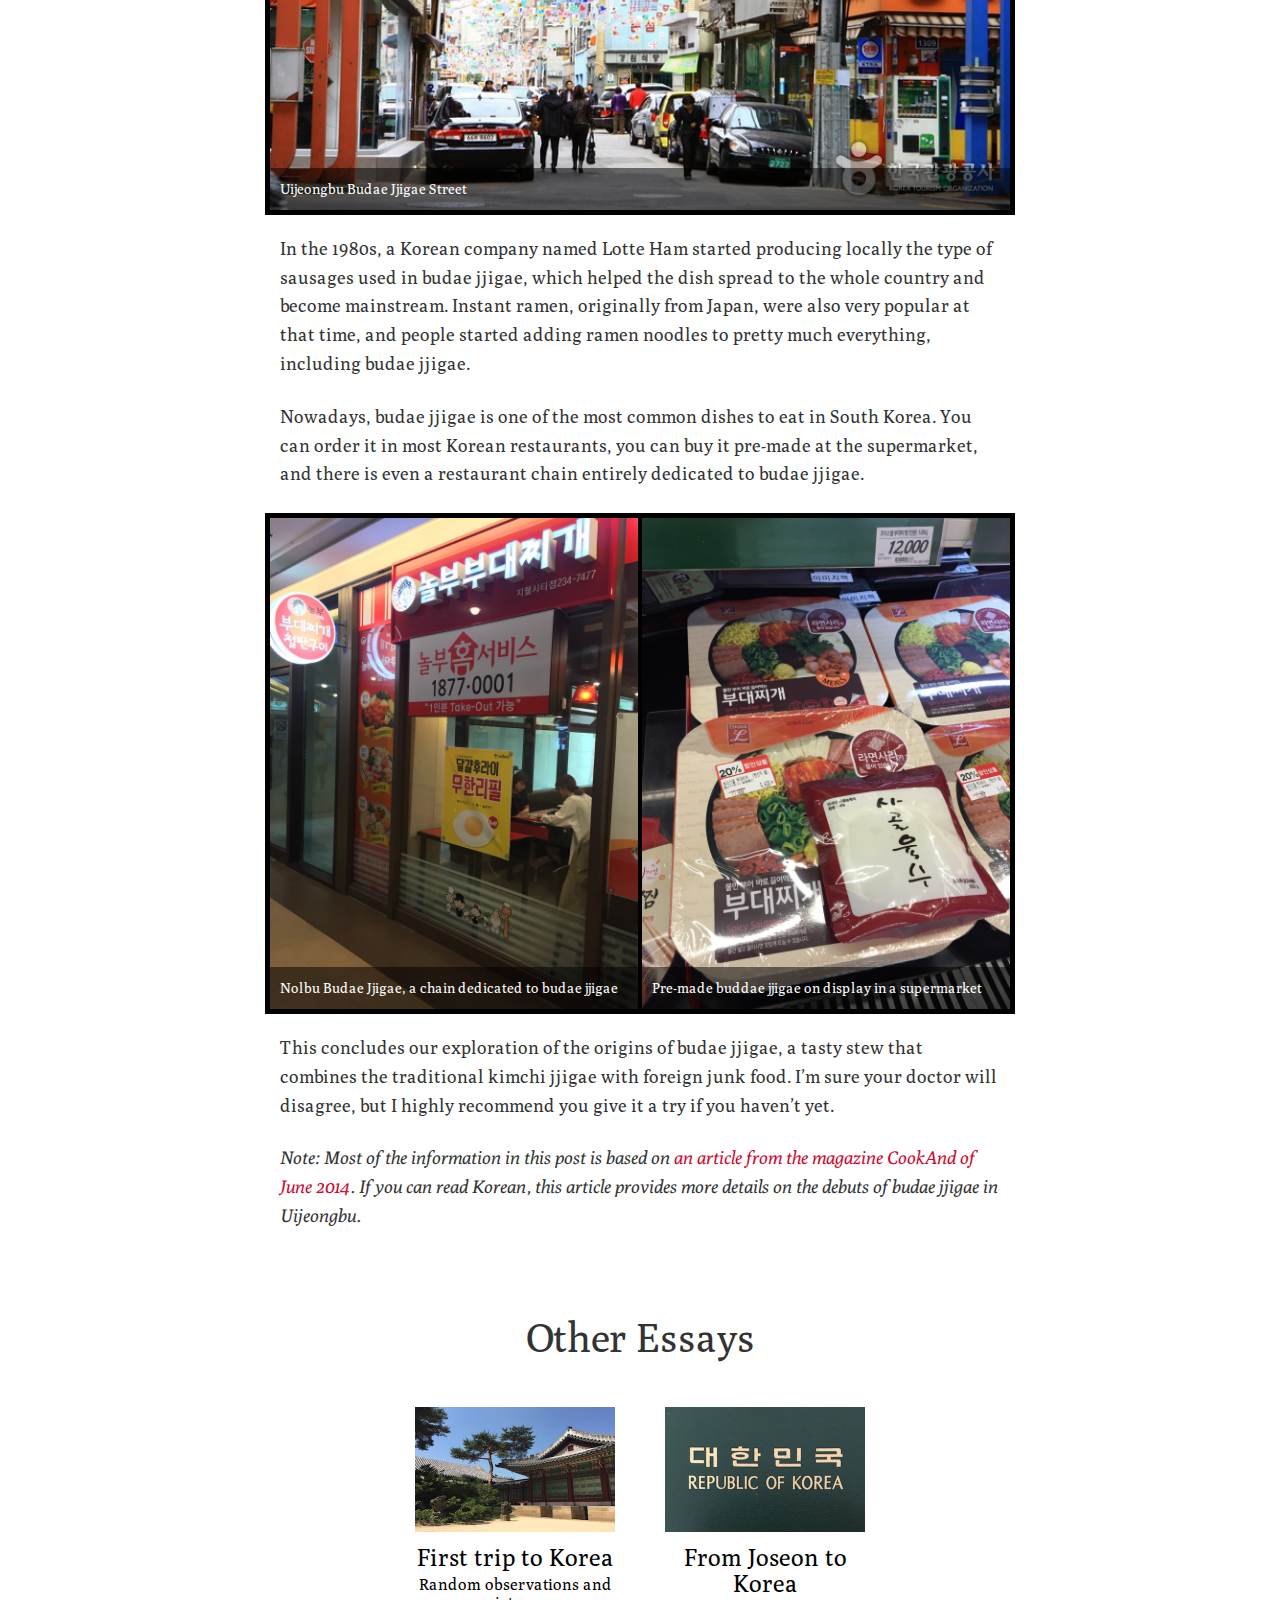
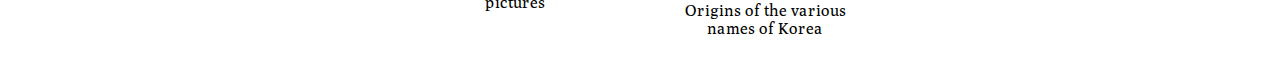
==== commit 7e58f306: "Generate website (auto)" ====
--- a/budae-jjigae.html
+++ b/budae-jjigae.html
@@ -14,6 +14,7 @@
     </head>
 
     <body>
+        
     <a href="index.html">Back to index</a>
 
     <article class="container">
@@ -98,5 +99,16 @@
             
         </ul>
     </nav>
-</body>
+
+
+        <!-- Google Analytics -->
+        <script>
+            (function(i,s,o,g,r,a,m){i['GoogleAnalyticsObject']=r;i[r]=i[r]||function(){
+            (i[r].q=i[r].q||[]).push(arguments)},i[r].l=1*new Date();a=s.createElement(o),
+            m=s.getElementsByTagName(o)[0];a.async=1;a.src=g;m.parentNode.insertBefore(a,m)
+            })(window,document,'script','https://www.google-analytics.com/analytics.js','ga');
+            ga('create', 'UA-62447026-1', 'auto');
+            ga('send', 'pageview');
+        </script>
+    </body>
 </html>--- a/css/essay.css
+++ b/css/essay.css
@@ -6,6 +6,10 @@
     text-align: center;
     font-size: 40px;
     margin-bottom: 48px;
+}
+
+h2 {
+    margin-bottom: 24px;
 }
 
 nav a:link, nav a:visited {
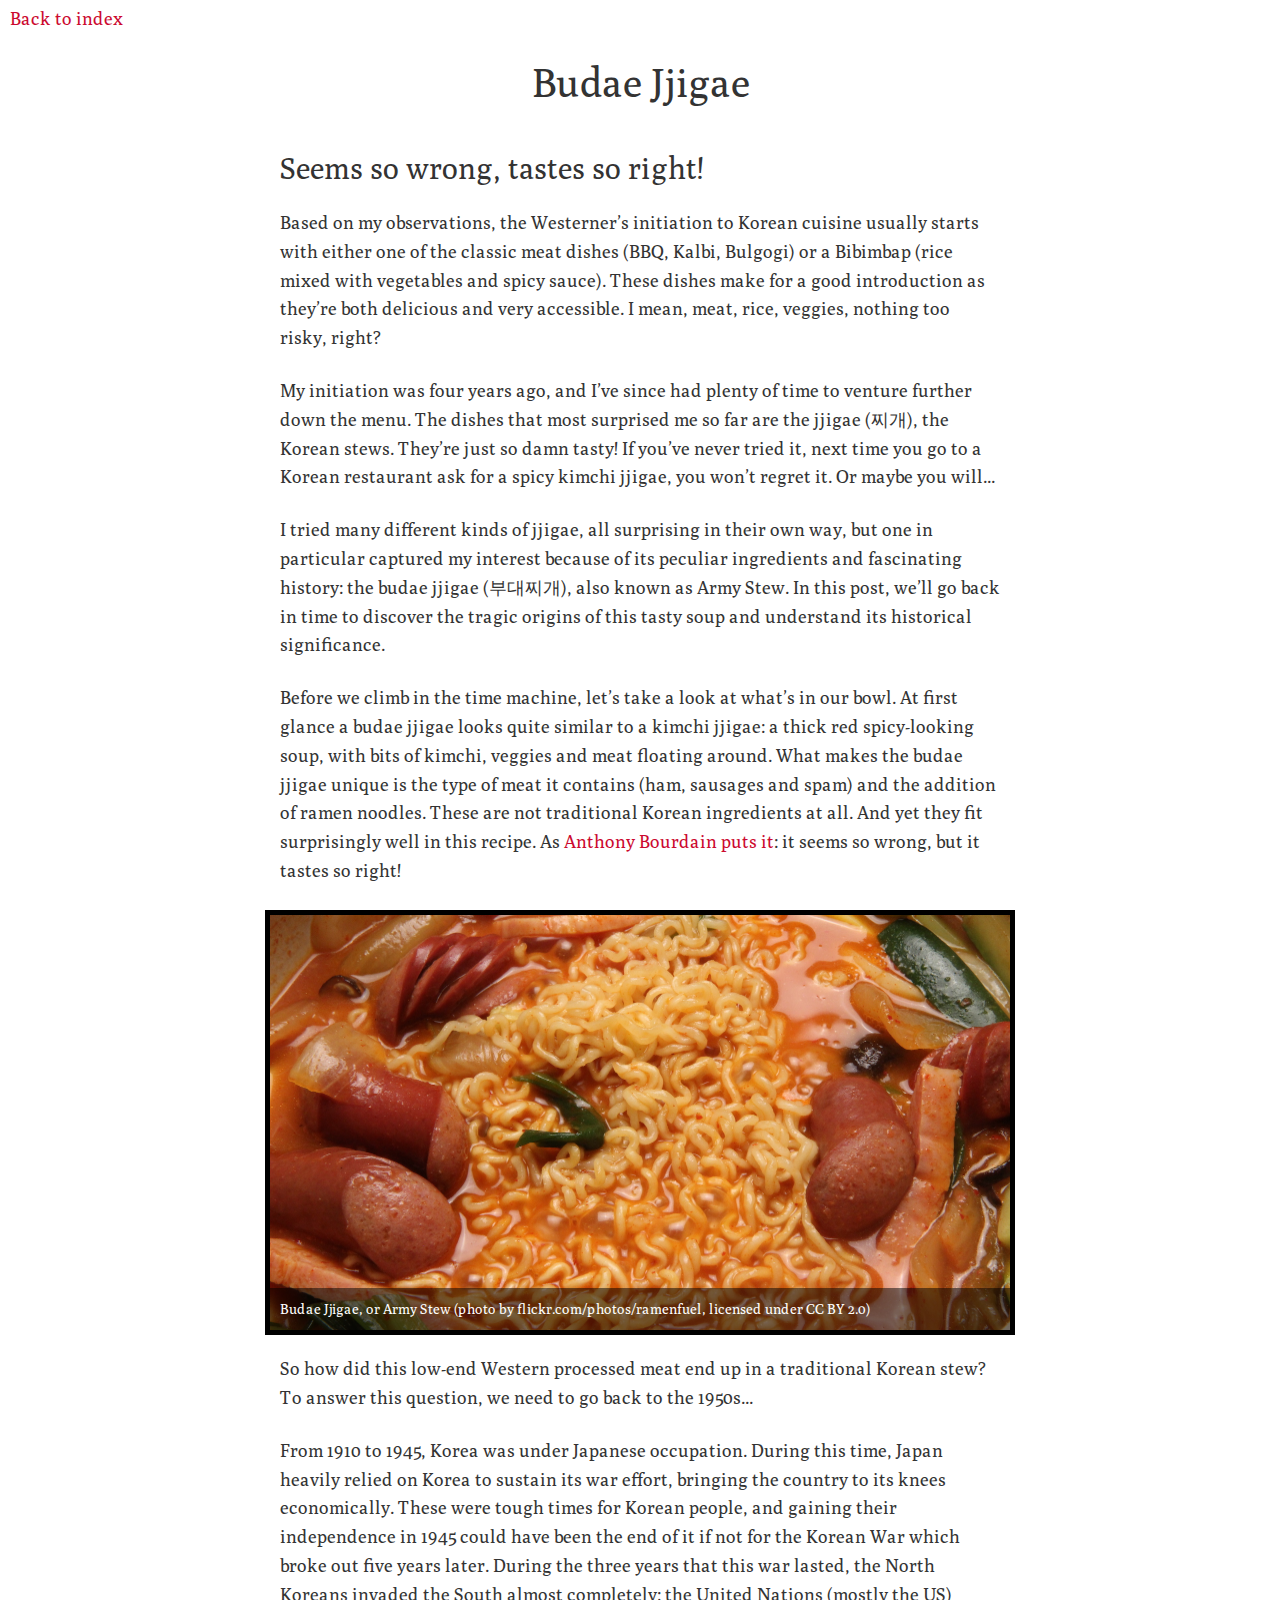
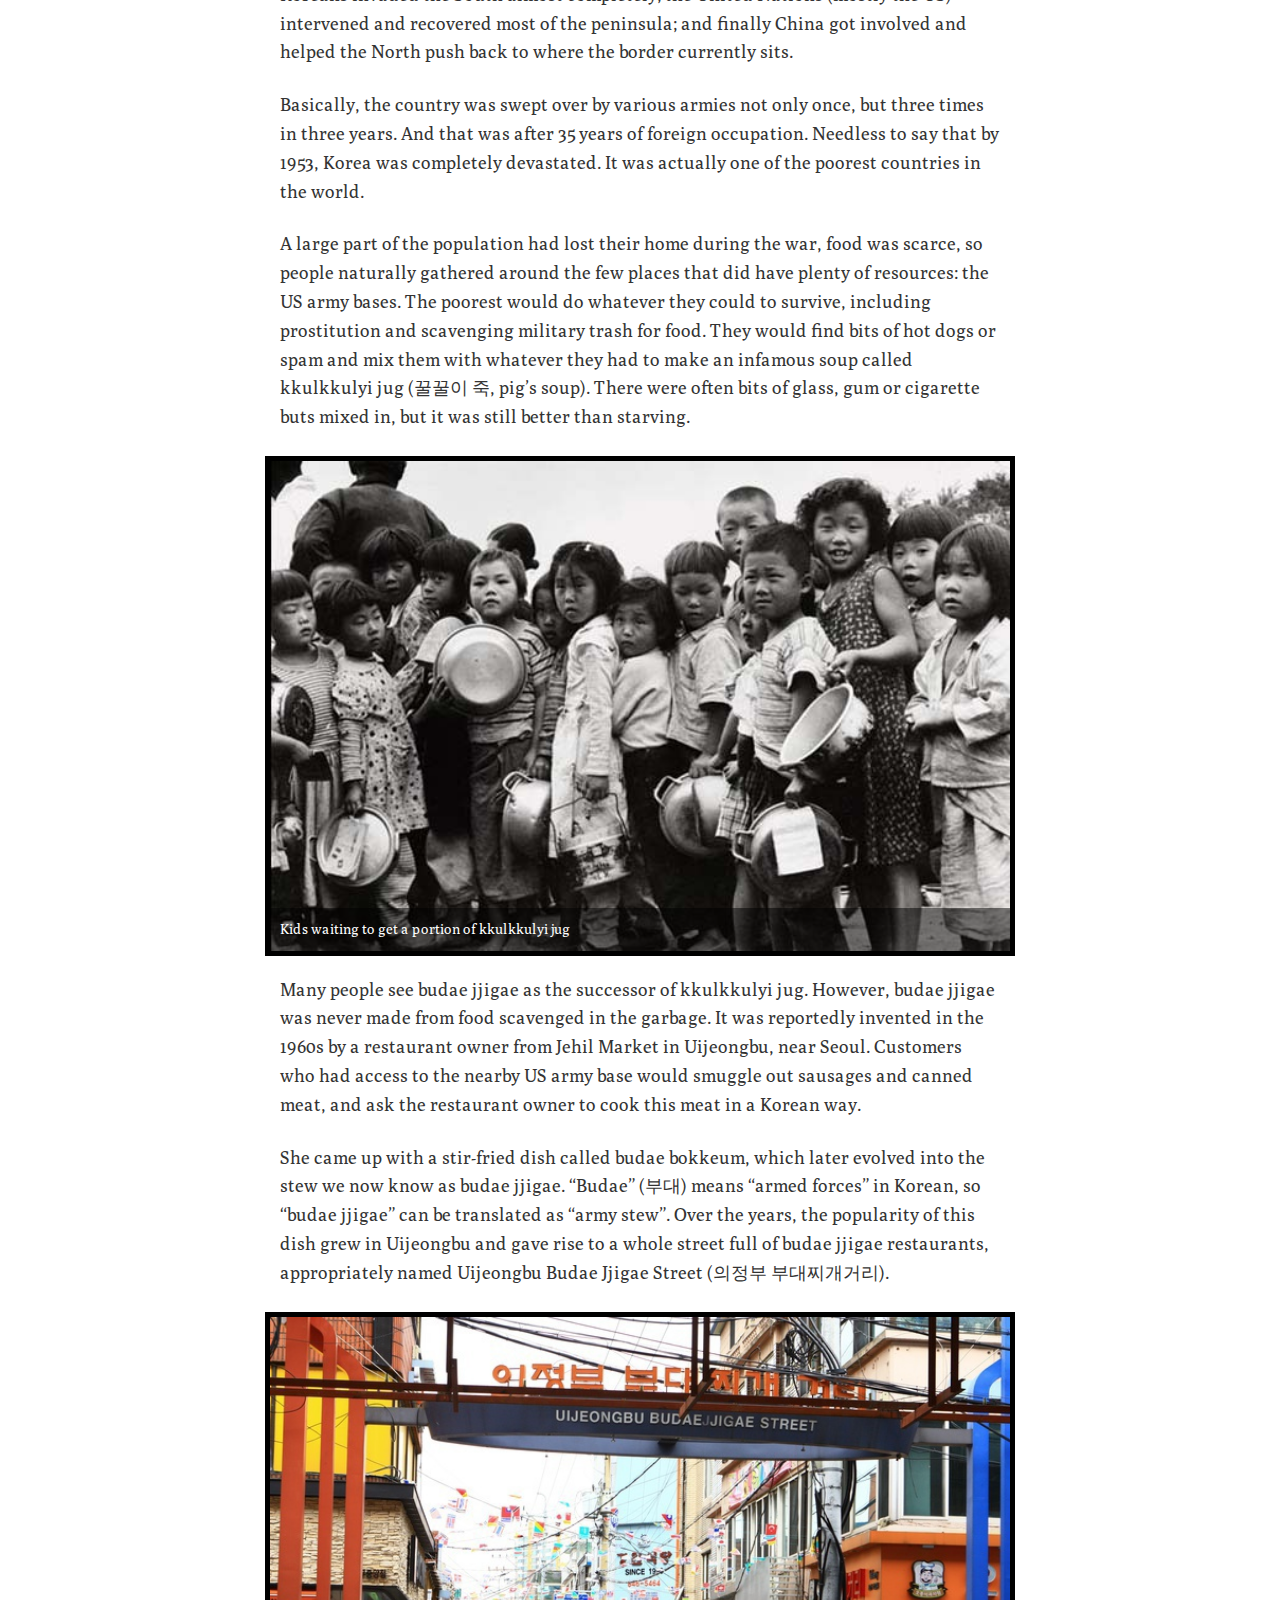
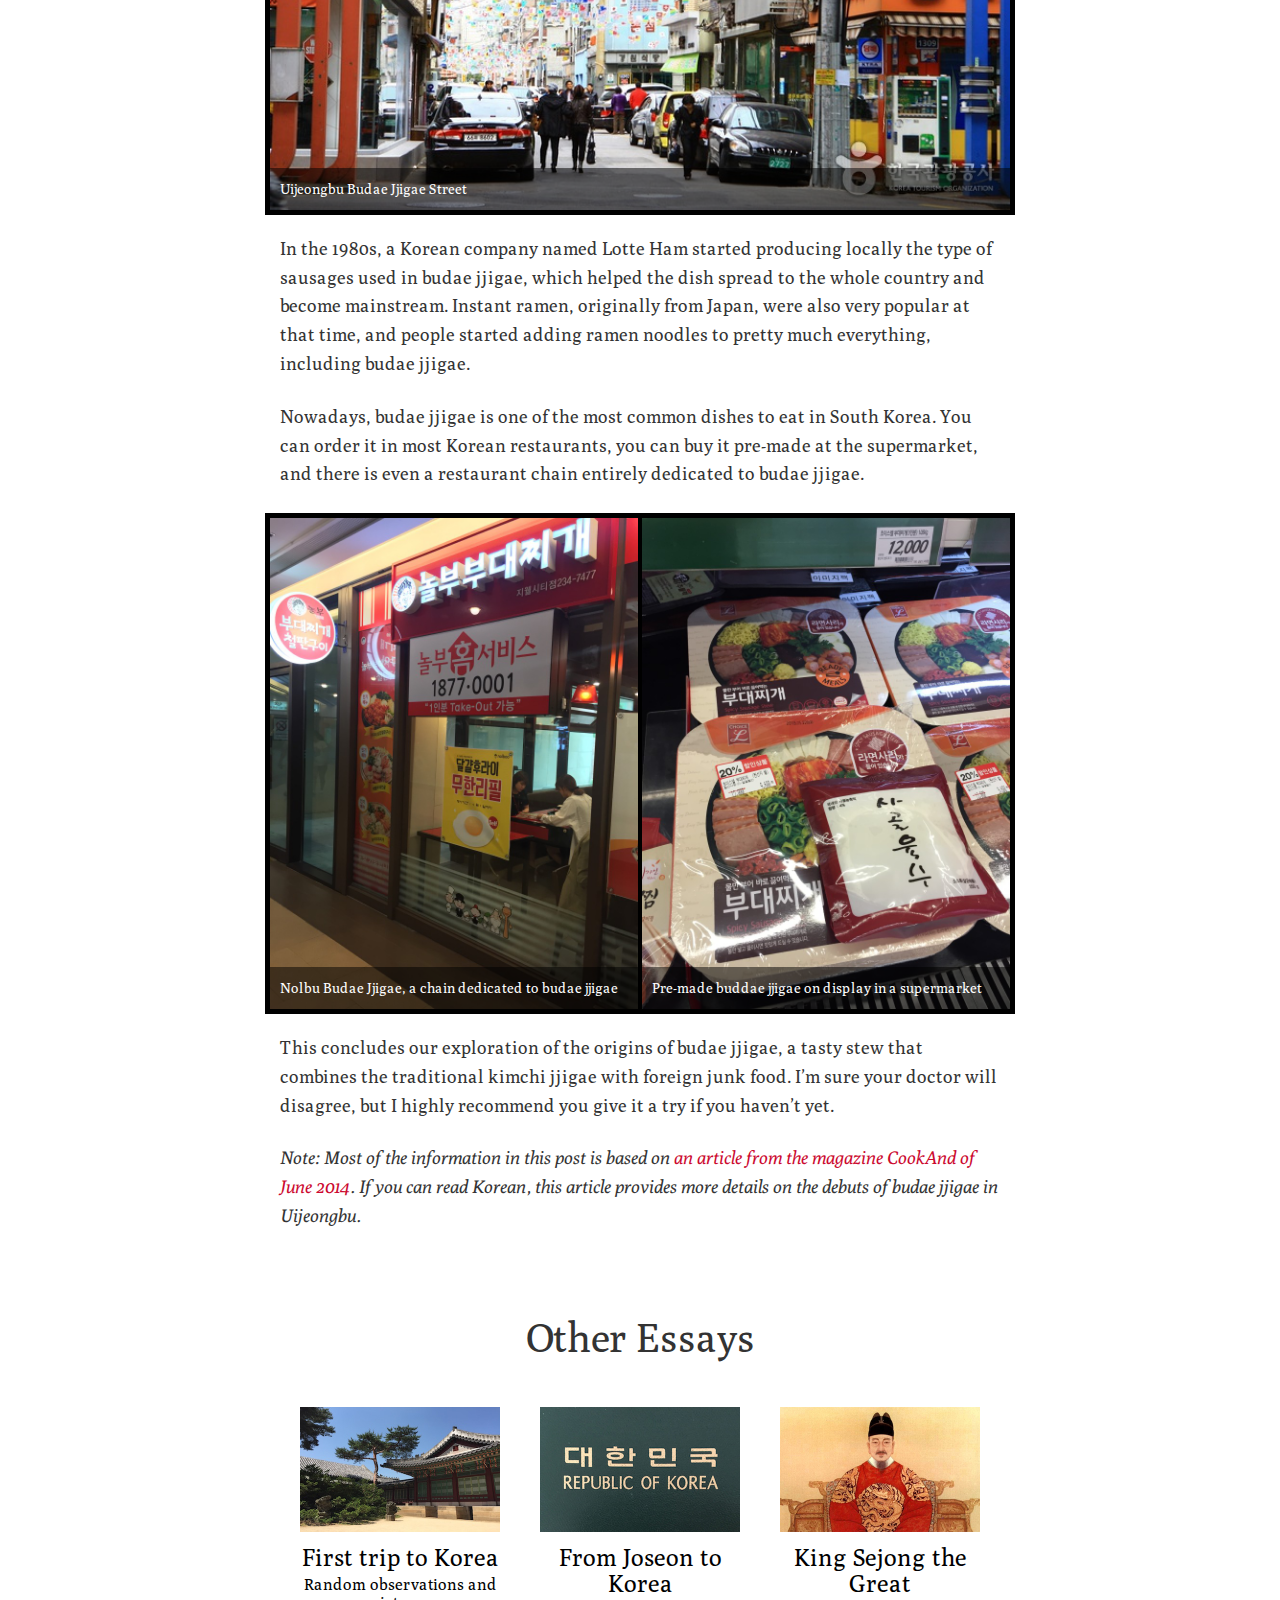
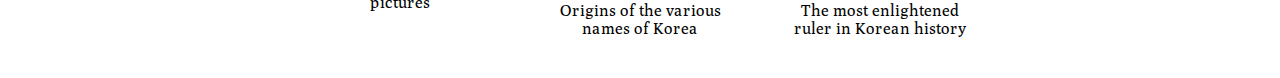
==== commit 16928f87: "Generate website (auto)" ====
--- a/budae-jjigae.html
+++ b/budae-jjigae.html
@@ -2,7 +2,7 @@
 <html lang="en">
     <head>
         <meta charset="utf-8">
-        <title>Kimchi & Cheese</title>
+        <title>Budae Jjigae</title>
         
     
             <link rel="stylesheet" href="https://fonts.googleapis.com/css?family=Poly">
@@ -11,6 +11,9 @@
         
     <link rel="stylesheet" href="css/essay.css">
 
+        
+        <meta name="description" content="None">
+    
     </head>
 
     <body>
@@ -97,6 +100,16 @@
                     </a>
                 </li>
             
+                <li>
+                    <a href="king-sejong-the-great.html">
+                        <img src="images/king-sejong-the-great.jpg" alt="King Sejong the Great">
+                        <hgroup>
+                            <h2>King Sejong the Great</h2>
+                            <h3>The most enlightened ruler in Korean history</h3>
+                        </hgroup>
+                    </a>
+                </li>
+            
         </ul>
     </nav>
 
--- a/css/essay.css
+++ b/css/essay.css
@@ -10,6 +10,11 @@
 
 h2 {
     margin-bottom: 24px;
+}
+
+h3 {
+    margin-top:36px;
+    margin-bottom:24px;
 }
 
 nav a:link, nav a:visited {
